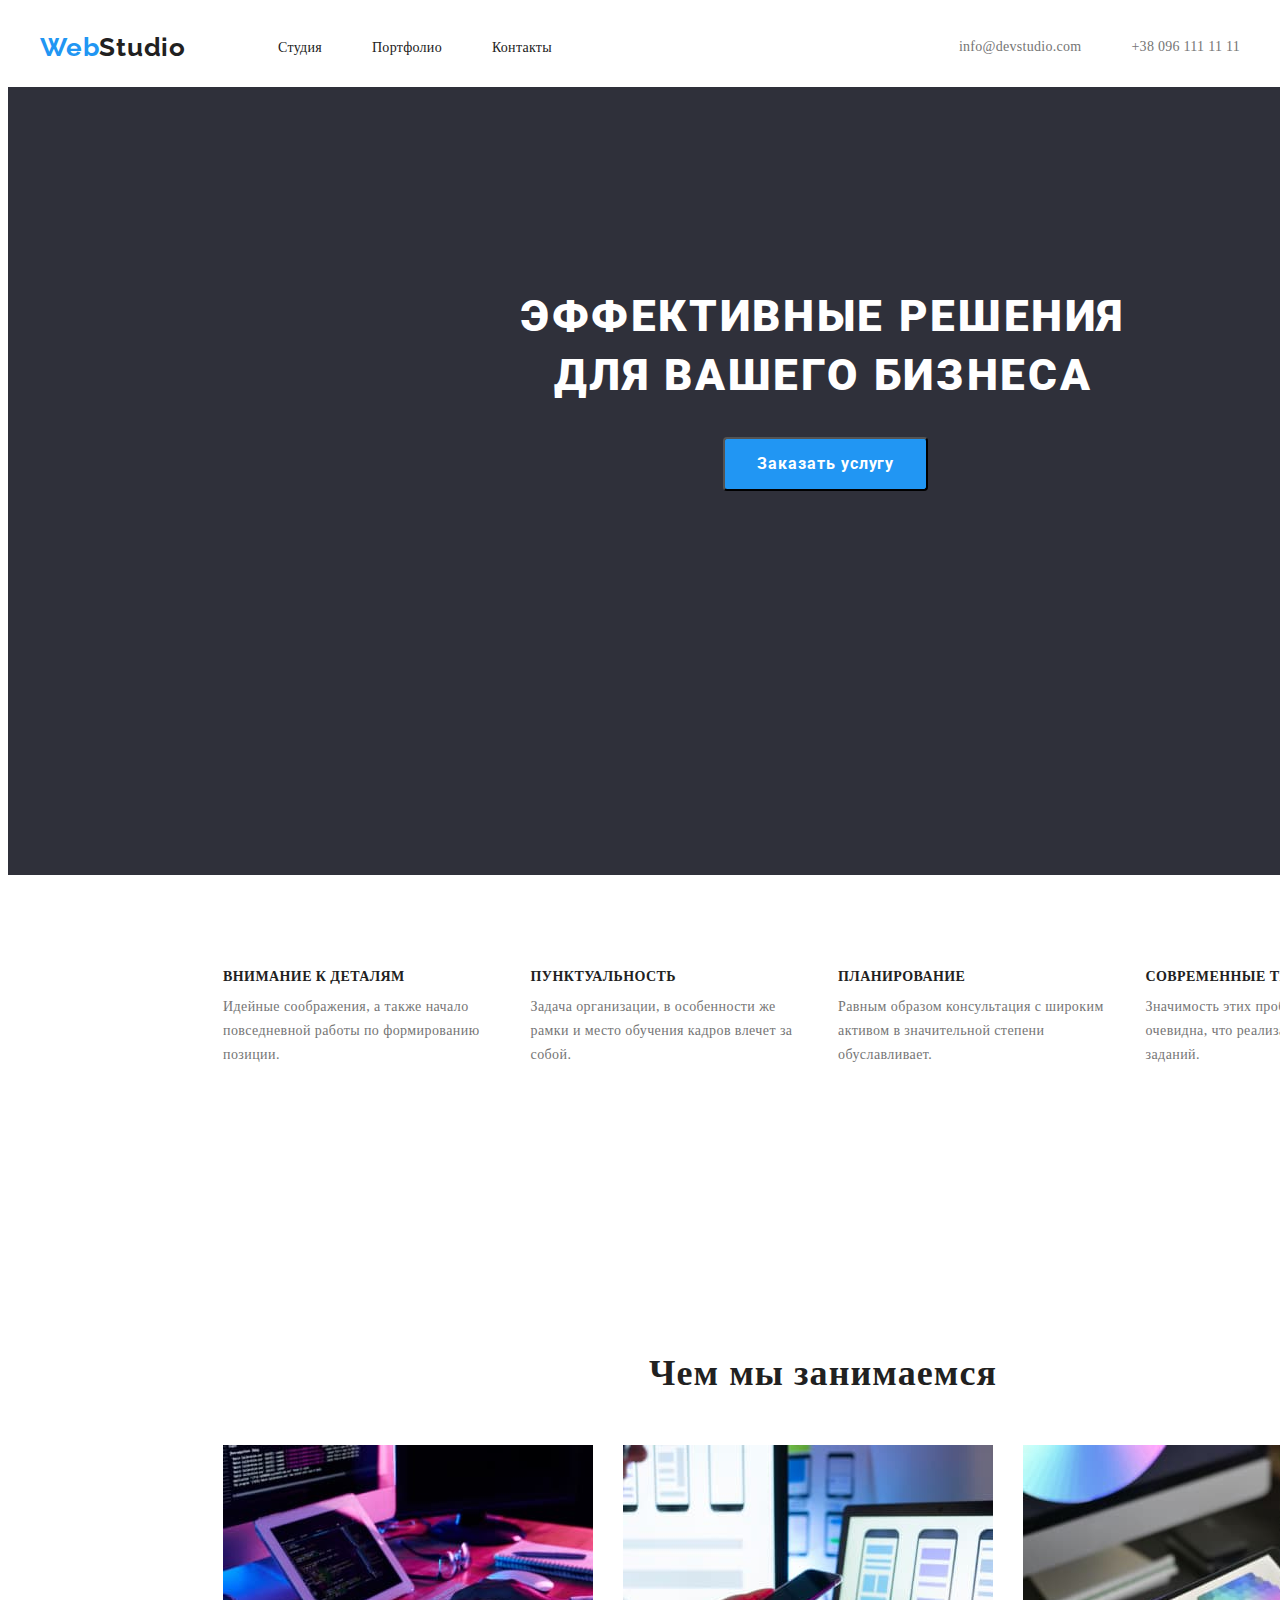
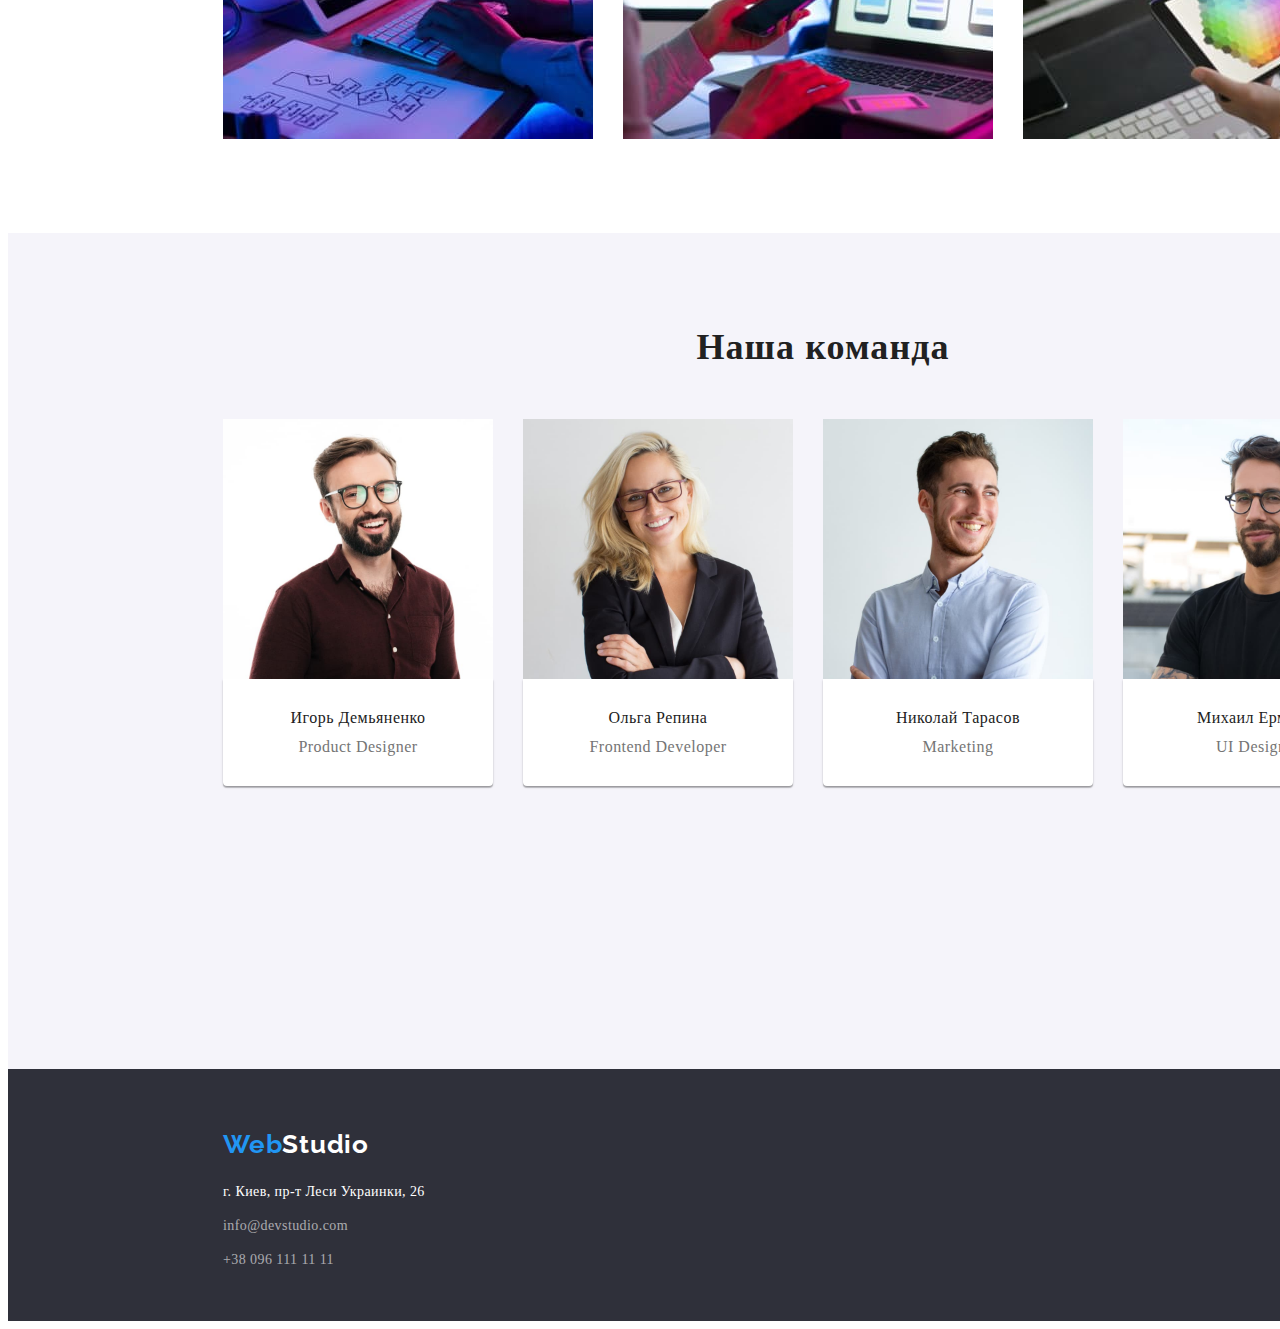
==== index.html @ f2e64124 "HW-04" ====
<!DOCTYPE html>
<html lang="ru">

<head>
    <meta charset="UTF-8">
    <meta http-equiv="X-UA-Compatible" content="IE=edge">
    <meta name="viewport" content="width=device-width, initial-scale=1.0">
    <title>Главная</title>
    <link rel="preconnect" href="https://fonts.googleapis.com">
    <link rel="preconnect" href="https://fonts.gstatic.com" crossorigin>
    <link
        href="https://fonts.googleapis.com/css2?family=Raleway:wght@700&family=Roboto:wght@400;500;700;900&display=swap"
        rel="stylesheet">
    <link rel="stylesheet" href="https://cdnjs.cloudflare.com/ajax/libs/modern-normalize/1.1.0/modern-normalize.min.css"
        integrity="sha512-wpPYUAdjBVSE4KJnH1VR1HeZfpl1ub8YT/NKx4PuQ5NmX2tKuGu6U/JRp5y+Y8XG2tV+wKQpNHVUX03MfMFn9Q=="
        crossorigin="anonymous" referrerpolicy="no-referrer" />
    <link rel="stylesheet" href="./css/styles.css">
</head>

<body сlass="body">
    <header class="header">
        <div class="container header-container">
            <nav class="navigation">
                <a class="logo logo-header link" href="" lang="en"><span class="logo logo-accent">Web</span>Studio</a>
                <ul class="nav-list list">
                    <li class="nav-list-item">
                        <a class="nav-list-link link" href="index.html">Студия</a>
                    </li>
                    <li class="nav-list-item">
                        <a class="nav-list-link link" href="portfolio.html">Портфолио</a>
                    </li>
                    <li class="nav-list-item">
                        <a class="nav-list-link link" href="">Контакты</a>
                    </li>
                </ul>
            </nav>
            <a class="contact-email link" href="mailto:info@devstudio.com">info@devstudio.com</a>
            <a class="contact-number link" href="tel:+380961111111">+38 096 111 11 11</a>
        </div>
    </header>
    <main>
        <section class="section main-section">
            <div class="container container-main-section">
                <h1 class="main-title">Эффективные решения для вашего бизнеса</h1>
                <button class="services-btn" type="button">Заказать услугу</button>
            </div>
        </section>
        <section class="section second-section">
            <div class="container container-second-section">
                <ul class="list peculiarities-list">
                    <li class="peculiarities-list-item">
                        <h3 class="peculiarities">Внимание к деталям</h3>
                        <p class="features">Идейные соображения, а также начало повседневной работы по формированию
                            позиции.</p>
                    </li>
                    <li class="peculiarities-list-item">
                        <h3 class="peculiarities">Пунктуальность</h3>
                        <p class="features">Задача организации, в особенности же рамки и место обучения кадров влечет за
                            собой.</p>
                    </li>
                    <li class="peculiarities-list-item">
                        <h3 class="peculiarities">Планирование</h3>
                        <p class="features">Равным образом консультация с широким активом в значительной степени
                            обуславливает.</p>
                    </li>
                    <li class="peculiarities-list-item">
                        <h3 class="peculiarities">Современные технологии</h3>
                        <p class="features">Значимость этих проблем настолько очевидна, что реализация плановых заданий.
                        </p>
                    </li>
                </ul>
            </div>
        </section>
        <section class="section third-section">
            <div class="container container-third-section">
                <h2 class="about-us">Чем мы занимаемся</h2>
                <ul class="list about-us-list">
                    <li class="about-us-list-item"><img src="./images/img-1.jpg" alt="набор кода на планшете"
                            width="370" height="294"></li>
                    <li class="about-us-list-item"><img src="./images/img-2.jpg"
                            alt="синхронизация телефона с компьютером" width="370" height="294"></li>
                    <li class="about-us-list-item"><img src="./images/img-3.jpg" alt="рисунок на графическом планшете"
                            width="370" height="294"></li>
                </ul>
            </div>
        </section>
        <section class="section fourth-section">
            <div class="container container-fourth-section">
                <h2 class="our-team">Наша команда</h2>
                <ul class="list our-team-list">
                    <li class="our-team-list-item">
                        <img src="./images/img-4.jpg" alt="Игорь Демьяненко" width="270" height="260">
                        <div class="our-team-wrapper">
                        <h3 class="team-members">Игорь Демьяненко</h3>
                        <p class="members-positions" lang="en">Product Designer</p>
                        </div>
                    </li>
                    <li class="our-team-list-item">
                        <img src="./images/img-5.jpg" alt="Ольга Репина" width="270" height="260">
                        <div class="our-team-wrapper">
                        <h3 class="team-members">Ольга Репина</h3>
                        <p class="members-positions" lang="en">Frontend Developer</p>
                        </div>
                    </li>
                    <li class="our-team-list-item">
                        <img src="./images/img-6.jpg" alt="Николай Тарасов" width="270" height="260">
                        <div class="our-team-wrapper">
                        <h3 class="team-members">Николай Тарасов</h3>
                        <p class="members-positions" lang="en">Marketing</p>
                        </div>
                    </li>
                    <li class="our-team-list-item">
                        <img src="./images/img-7.jpg" alt="Михаил Ермаков" width="270" height="260">
                        <div class="our-team-wrapper">
                        <h3 class="team-members">Михаил Ермаков</h3>
                        <p class="members-positions" lang="en">UI Designer</p>
                        </div>
                    </li>
                </ul>
            </div>
        </section>
    </main>
    <footer class="footer">
        <div class=" container footer-container">
            <a class="logo logo-footer link" href="" lang="en"><span class="logo logo-accent">Web</span>Studio</a>
            <address>
                <ul class="list footer-list">
                    <li class="footer-list-item"><a class="address link" href="https://goo.gl/maps/DmMxGW5ZQL83qcNfA"
                            target="_blank" rel="noopener noreferrer">г. Киев, пр-т Леси Украинки, 26</a></li>
                    <li class="footer-list-item"><a class="contact-email-footer link"
                            href="mailto:info@devstudio.com">info@devstudio.com</a></li>
                    <li class="footer-list-item"><a class="contact-number-footer link" href="tel:+380961111111">+38 096
                            111 11 11</a></li>
                </ul>
            </address>
        </div>
    </footer>
</body>

</html>
---- css/styles.css ----
h1,
h2,
h3,
h4,
h5,
h6,
p {
  margin-top: 0;
  margin-bottom: 0;
}

ul,
ol {
  margin-top: 0;
  margin-bottom: 0;
  padding-left: 0;
}

img {
  display: block;
}

address {
  font-style: normal;
}

.list {
  list-style: none;
}

.link {
  text-decoration: none;
}

.section {
  padding-top: 94px;
  padding-bottom: 94px;
}

.section.third-section{
  padding-top: 0px;
}

.body {
  font-family: "Roboto", sans-serif;
}

.header {
  padding-top: 24px;
  padding-bottom: 24px;
}

.container {
  width: 1200px;
  padding-left: 15px;
  padding-right: 15px;
  margin-left: auto;
  margin-right: auto;
}

.header-container {
  display: flex;
  align-items: center;
}

.navigation {
  display: flex;
  align-items: center;
}

.nav-list {
  display: flex;
  align-items: center;
}

.logo-header {
  font-family: "Raleway";
  font-style: normal;
  font-weight: bold;
  font-size: 26px;
  line-height: 1.19;
  margin-right: 92px;
  /* identical to box height */

  letter-spacing: 0.03em;
  color: #212121;
}

.logo-accent {
  font-family: "Raleway";
  font-style: normal;
  font-weight: bold;
  font-size: 26px;
  line-height: 1, 19;
  letter-spacing: 0.03em;

  color: #2196f3;
}

.nav-list-item:not(:last-child) {
  margin-right: 50px;
}

.nav-list-link {
  font-weight: 500;
  font-size: 14px;
  line-height: 1.14;
  letter-spacing: 0.02em;
  color: #212121;
}

.nav-list-link:hover,
.nav-list-link:focus {
  color: #2196f3;
}

.contact-email {
  font-weight: 500;
  font-size: 14px;
  line-height: 1.14;
  letter-spacing: 0.02em;
  margin-left: auto;
  margin-right: 50px;
  color: #757575;
}

.contact-email:hover,
.contact-email:focus {
  color: #2196f3;
}

.contact-number {
  font-weight: 500;
  font-size: 14px;
  line-height: 1.14;
  letter-spacing: 0.02em;

  color: #757575;
}

.contact-number:hover,
.contact-number:focus {
  color: #2196f3;
}

.main-section {
  background: #2f303a;
  width: 1600px;
  height: 600px;
  margin-left: auto;
  margin-right: auto;
}

.container-main-section {
  margin-left: 452px;
  padding-top: 106px;

}

.main-title {
  width: 696px;
  height: 120px;
  left: 452px;
  top: 280px;
  margin-bottom: 30px;
  font-family: 'Roboto';
  font-style: normal;
  font-weight: 900;
  font-size: 44px;
  line-height: 1.34;
  /* or 136% */

  text-align: center;
  letter-spacing: 0.06em;
  text-transform: uppercase;

  color: #ffffff;
}

.services-btn {
  min-width: 200px;
  padding: 10px 32px;
  border-radius: 4px;
  margin-left: 248px;
  background-color: #2196f3;
  font-family: "Roboto";
  font-style: normal;
  font-weight: 700;
  font-size: 16px;
  line-height: 1.87;
  /* identical to box height, or 187% */

  display: flex;
  align-items: center;
  text-align: center;
  letter-spacing: 0.06em;
  color: #ffffff;
}

.services-btn:hover,
.services-btn:focus {

}

.second-section {
  width: 1600px;
  height: 290px;
  margin-left: auto;
  margin-right: auto;
}

.container-second-section {
  margin-left: 200px;

}

.peculiarities-list {
  display: flex;
  align-items: center;
  margin-left: -30px;
  margin-bottom: -30px;
}

.peculiarities-list-item {
  flex-basis: calc((100% - 120px) / 4);
  margin-left: 30px;
  margin-bottom: 30px;
}

.peculiarities {
  width: 270px;
  height: 16px;
  margin-bottom: 10px;
  font-weight: bold;
  font-size: 14px;
  line-height: 1.14;
  letter-spacing: 0.03em;
  text-transform: uppercase;

  color: #212121;
}

.features {
  width: 270px;
  height: 75px;
  font-weight: normal;
  font-size: 14px;
  line-height: 1.71;
  /* or 171% */

  letter-spacing: 0.03em;

  color: #757575;
}

.third-section {
  width: 1600px;
  margin-left: auto;
  margin-right: auto;
}

.container-third-section {
  margin-left: 200px;
  margin-right: 200px;
}

.about-us {
  margin-bottom: 50px;
  min-width: 376px;
  height: 42px;
  font-weight: bold;
  font-size: 36px;
  line-height: 1.16;
  text-align: center;
  letter-spacing: 0.03em;

  color: #212121;
}

.about-us-list {
  display: flex;
  align-items: center;
  margin-left: -30px;
  margin-bottom: -30px;
}

.about-us-list-item {
  flex-basis: calc(100% - 90px) / 3;
  margin-left: 30px;
  margin-bottom: 30px;

}

.fourth-section {
  width: 1600px;
  height: 648px;
  margin-left: auto;
  margin-right: auto;
  background-color: #F5F4FA;
}

.container-fourth-section {
  margin-left: 200px;
  margin-right: 200px;
}

.our-team {
  margin-bottom: 50px;
  font-weight: bold;
  font-size: 36px;
  line-height: 1.16;
  text-align: center;
  letter-spacing: 0.03em;

  color: #212121;
}

.our-team-list {
  display: flex;
  align-items: center;
  margin-left: -30px;
  margin-bottom: -30px;
}

.our-team-list-item {
  flex-basis: calc(100% - 120px) / 4;
  margin-left: 30px;
  margin-bottom: 30px;
}
.our-team-wrapper{
  background: #FFFFFF;
  /* material shadow v1 */
  
  box-shadow: 0px 1px 3px rgba(0, 0, 0, 0.12), 0px 1px 1px rgba(0, 0, 0, 0.14), 0px 2px 1px rgba(0, 0, 0, 0.2);
  border-radius: 0px 0px 4px 4px;
  padding-top: 30px;
  padding-bottom: 30px;
}

.team-members {
  font-weight: 500;
  font-size: 16px;
  line-height: 1.18;
  /* identical to box height */

  text-align: center;
  letter-spacing: 0.03em;

  color: #212121;
}

.members-positions {
  padding-top: 10px;
  font-weight: normal;
  font-size: 16px;
  line-height: 1.18;
  /* identical to box height */

  text-align: center;
  letter-spacing: 0.03em;

  color: #757575;
}

.footer {
  width: 1600px;
  height: 252px;
  margin-left: auto;
  margin-right: auto;
  background: #2f303a;
}

.footer-container {
  margin-left: 200px;
  margin-right: 200px;
  padding-top: 60px;
}

.logo-footer {
  width: 145px;
  height: 31px;
  font-family: "Raleway";
  font-style: normal;
  font-weight: bold;
  font-size: 26px;
  line-height: 1.19;
  letter-spacing: 0.03em;
  color: #fff;
}

.address {
  font-weight: normal;
  font-size: 14px;
  line-height: 1.71;
  /* or 171% */

  letter-spacing: 0.03em;

  color: #ffffff;
}

.footer-list {
  padding-top: 20px;
}

.footer-list-item:not(:last-child) {
  padding-bottom: 10px;
}

.contact-email-footer {
  font-style: normal;
  font-weight: normal;
  font-size: 14px;
  line-height: 1.71;
  /* or 171% */

  letter-spacing: 0.03em;

  color: rgba(255, 255, 255, 0.6);
}

.contact-email-footer:hover,
.contact-email-footer:focus {
  color: #2196f3;
}

.contact-number-footer {
  font-style: normal;
  font-weight: normal;
  font-size: 14px;
  line-height: 1.71;
  /* or 171% */

  letter-spacing: 0.03em;

  color: rgba(255, 255, 255, 0.6);
}

.contact-number-footer:hover,
.contact-number-footer:focus {
  color: #2196f3;
}

.portfolio-section{
  width: 1600px;
  height: 1548px;
  margin-left: auto;
  margin-right: auto;
}

.portfolio-btn-container{
margin-bottom: 50px;
margin-left: 480px;
}

.portfolio-btn-list{
  display: flex;
  align-items: center;
}

.portfolio-btn-list-item:not(:last-child){
  margin-right: 8px;
}

.portfolio-btn {
  padding: 6px 22px;
  font-family: "Roboto";
  font-style: normal;
  font-weight: 500;
  font-size: 16px;
  line-height: 1.62;
  /* identical to box height, or 162% */

  text-align: center;
  letter-spacing: 0.03em;

  color: #212121;
}

.portfolio-btn:hover,
.portfolio-btn:focus {
  background: #2196f3;
  /* shadow-middle */

  box-shadow: 0px 3px 1px rgba(0, 0, 0, 0.1), 0px 1px 2px rgba(0, 0, 0, 0.08),
    0px 2px 2px rgba(0, 0, 0, 0.12);
  border-radius: 4px;
  color: #FFFFFF;
}

.portfolio-department-container{
  width: 1200px;
  height: 1310px;
}

.portfolio-department-list{
  display: flex;
  flex-wrap: wrap;
  margin-left: -30px;
  margin-bottom: -30px;
}

.portfolio-department-list-item{
  flex-basis: calc((100% - 90px) / 3);
  margin-left: 30px;
  margin-bottom: 30px;
}

.portfolio-department-wrapper{
  background: #FFFFFF;
  border: 1px solid #EEEEEE;
  box-sizing: border-box;
  border-top: none;
  padding: 20px 24px;
}

.img-description {
  font-style: normal;
  font-weight: 700;
  font-size: 18px;
  line-height: 2;
  /* identical to box height, or 200% */
  letter-spacing: 0.06em;
  color: #212121;
  margin-bottom: 4px;
}

.department {
  font-style: normal;
  font-weight: 400;
  font-size: 16px;
  line-height: 1.87;
  /* identical to box height, or 187% */

  letter-spacing: 0.03em;

  color: #757575;
}
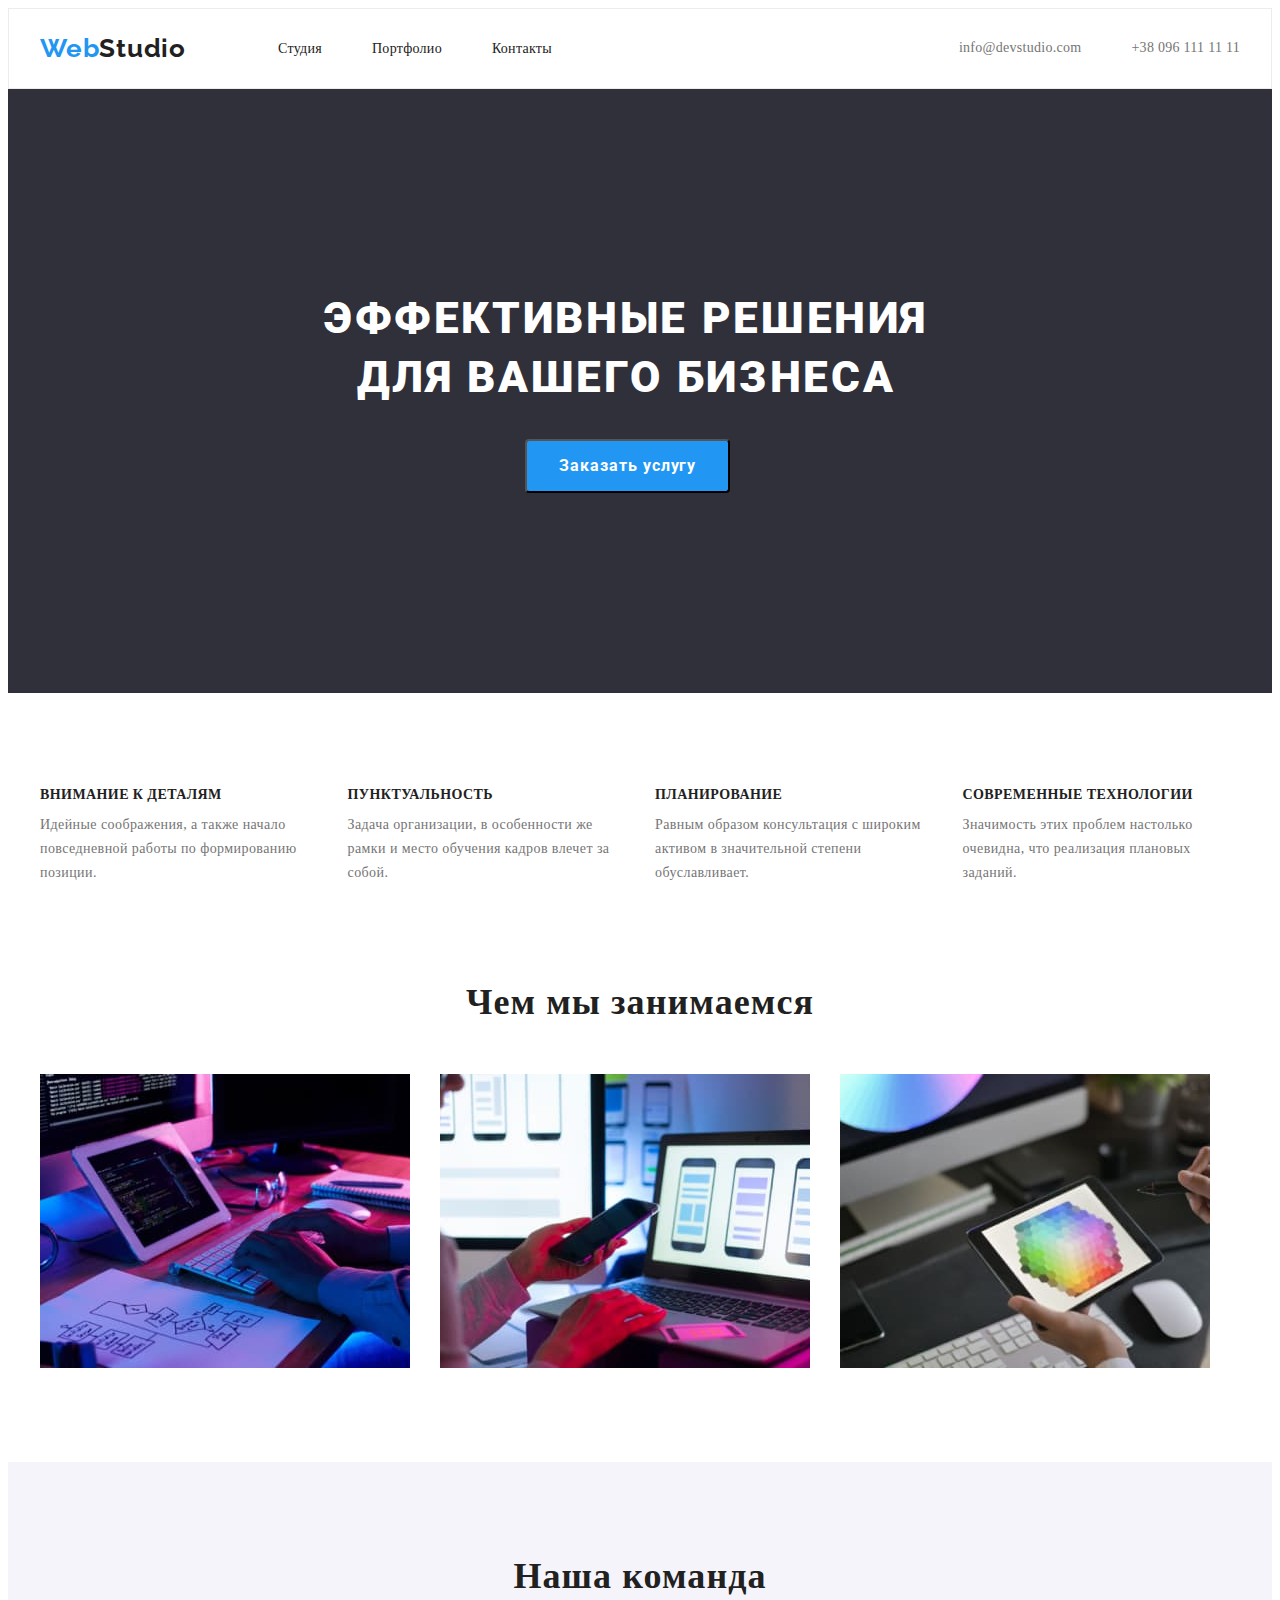
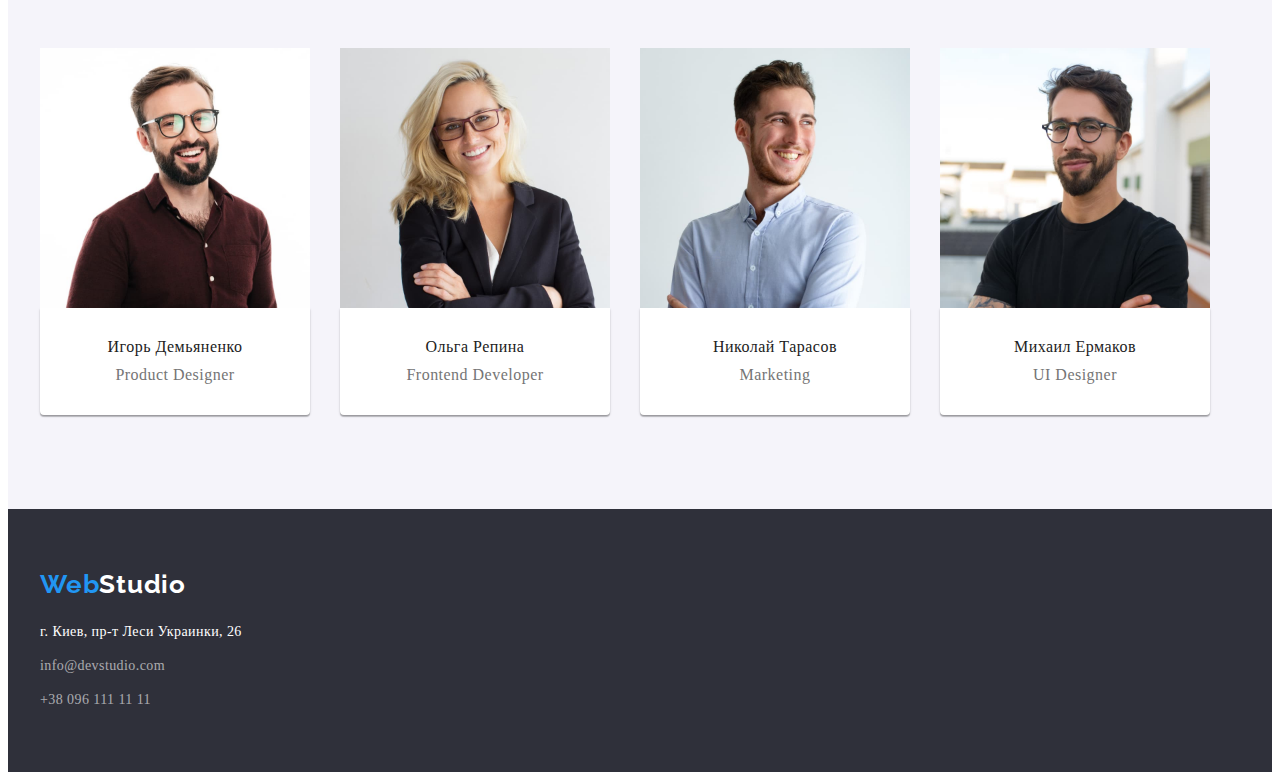
==== commit 2efa4b48: "HW-04" ====
--- a/index.html
+++ b/index.html
@@ -39,7 +39,7 @@
         </div>
     </header>
     <main>
-        <section class="section main-section">
+        <section class="main-section">
             <div class="container container-main-section">
                 <h1 class="main-title">Эффективные решения для вашего бизнеса</h1>
                 <button class="services-btn" type="button">Заказать услугу</button>
--- a/css/styles.css
+++ b/css/styles.css
@@ -48,6 +48,7 @@
 .header {
   padding-top: 24px;
   padding-bottom: 24px;
+  border: 1px solid #ECECEC;
 }
 
 .container {
@@ -145,15 +146,13 @@
 
 .main-section {
   background: #2f303a;
-  width: 1600px;
-  height: 600px;
   margin-left: auto;
   margin-right: auto;
+  padding-top: 200px;
+  padding-bottom: 200px;
 }
 
 .container-main-section {
-  margin-left: 452px;
-  padding-top: 106px;
 
 }
 
@@ -162,6 +161,7 @@
   height: 120px;
   left: 452px;
   top: 280px;
+  margin-left: 238px;
   margin-bottom: 30px;
   font-family: 'Roboto';
   font-style: normal;
@@ -181,7 +181,7 @@
   min-width: 200px;
   padding: 10px 32px;
   border-radius: 4px;
-  margin-left: 248px;
+  margin-left: 485px;
   background-color: #2196f3;
   font-family: "Roboto";
   font-style: normal;
@@ -203,14 +203,12 @@
 }
 
 .second-section {
-  width: 1600px;
-  height: 290px;
   margin-left: auto;
   margin-right: auto;
 }
 
 .container-second-section {
-  margin-left: 200px;
+
 
 }
 
@@ -254,14 +252,12 @@
 }
 
 .third-section {
-  width: 1600px;
   margin-left: auto;
   margin-right: auto;
 }
 
 .container-third-section {
-  margin-left: 200px;
-  margin-right: 200px;
+
 }
 
 .about-us {
@@ -292,16 +288,13 @@
 }
 
 .fourth-section {
-  width: 1600px;
-  height: 648px;
   margin-left: auto;
   margin-right: auto;
   background-color: #F5F4FA;
 }
 
 .container-fourth-section {
-  margin-left: 200px;
-  margin-right: 200px;
+
 }
 
 .our-team {
@@ -363,17 +356,13 @@
 }
 
 .footer {
-  width: 1600px;
-  height: 252px;
-  margin-left: auto;
-  margin-right: auto;
+  padding-top: 60px;
+  padding-bottom: 60px;
   background: #2f303a;
 }
 
 .footer-container {
-  margin-left: 200px;
-  margin-right: 200px;
-  padding-top: 60px;
+
 }
 
 .logo-footer {
@@ -442,20 +431,18 @@
 }
 
 .portfolio-section{
-  width: 1600px;
-  height: 1548px;
-  margin-left: auto;
-  margin-right: auto;
+
 }
 
 .portfolio-btn-container{
-margin-bottom: 50px;
-margin-left: 480px;
+
 }
 
 .portfolio-btn-list{
   display: flex;
   align-items: center;
+  margin-bottom: 50px;
+  margin-left: 280px;
 }
 
 .portfolio-btn-list-item:not(:last-child){
@@ -489,8 +476,7 @@
 }
 
 .portfolio-department-container{
-  width: 1200px;
-  height: 1310px;
+
 }
 
 .portfolio-department-list{
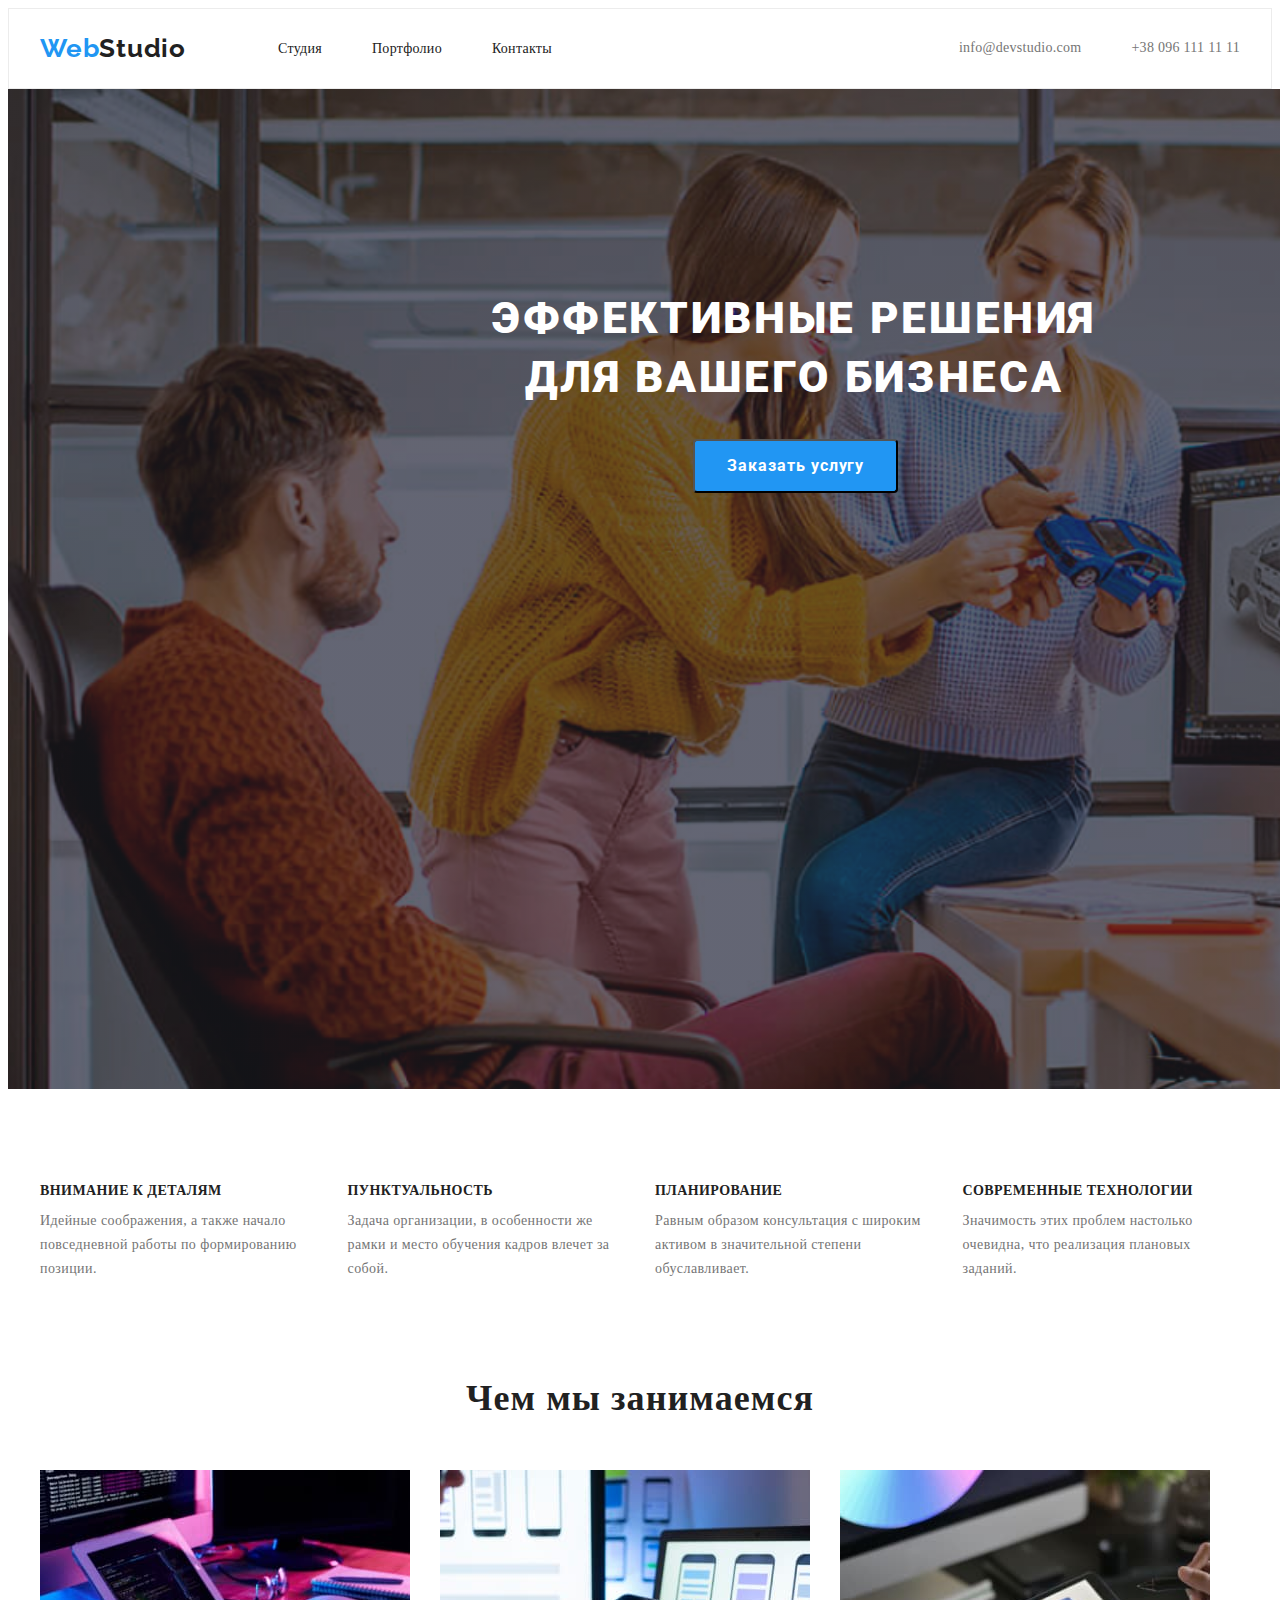
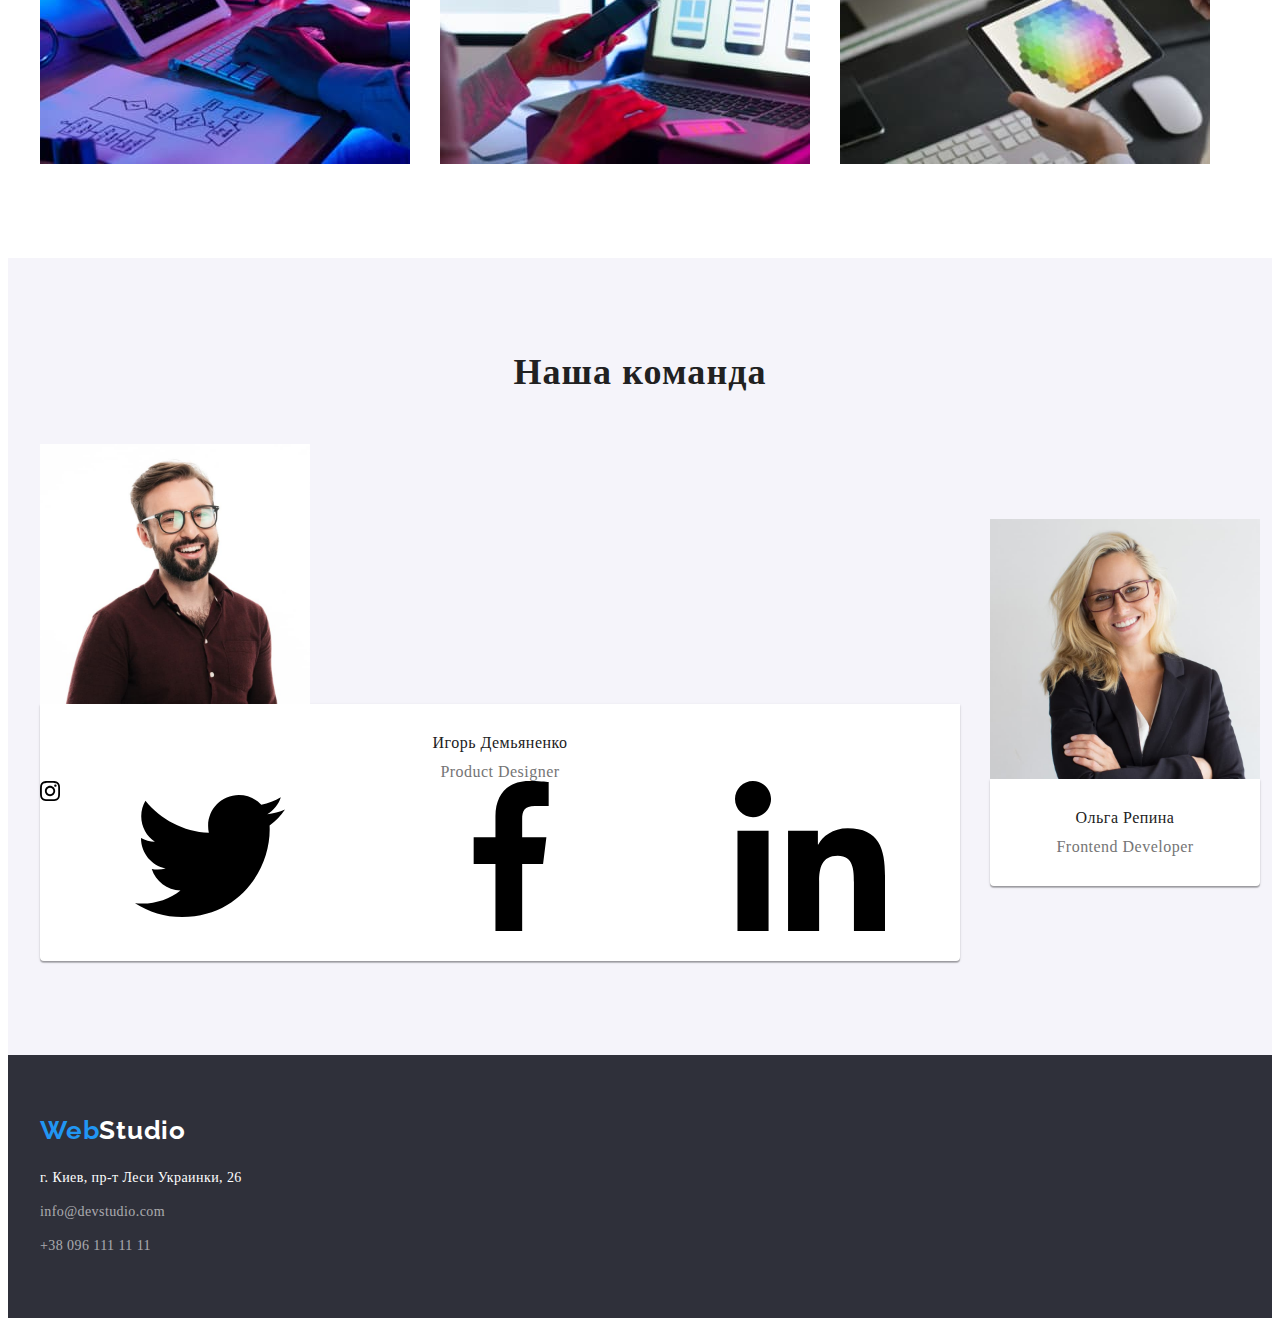
==== commit 5472be2d: "HW-04" ====
--- a/index.html
+++ b/index.html
@@ -93,6 +93,36 @@
                         <div class="our-team-wrapper">
                         <h3 class="team-members">Игорь Демьяненко</h3>
                         <p class="members-positions" lang="en">Product Designer</p>
+                        <ul class="social-list list">
+                            <li class="social-list-item">
+                                <a class="social-list-link" href="">
+                                    <svg class="social-list-icon" width="20" height="20">
+                                        <use href="./images/icons/sprite.svg#instagram"></use>
+                                    </svg>
+                                </a>
+                            </li>
+                            <li class="social-list-item">
+                                <a class="social-list-link" href="">
+                                    <svg class="social-list-icon">
+                                        <use href="./images/icons/sprite.svg#twitter"></use>
+                                    </svg>
+                                </a>
+                            </li>
+                            <li class="social-list-item">
+                                <a class="social-list-link" href="">
+                                    <svg class="social-list-icon">
+                                        <use href="./images/icons/sprite.svg#facebook"></use>
+                                    </svg>
+                                </a>
+                            </li>
+                            <li class="social-list-item">
+                                <a class="social-list-link" href="">
+                                    <svg class="social-list-icon">
+                                        <use href="./images/icons/sprite.svg#linkedin"></use>
+                                    </svg>
+                                </a>
+                            </li>
+                        </ul>
                         </div>
                     </li>
                     <li class="our-team-list-item">
@@ -100,6 +130,20 @@
                         <div class="our-team-wrapper">
                         <h3 class="team-members">Ольга Репина</h3>
                         <p class="members-positions" lang="en">Frontend Developer</p>
+                        <ul class="social-list list">
+                            <li class="social-list-item">
+                                <a class="social-list-link" href=""></a>
+                            </li>
+                            <li class="social-list-item">
+                                <a class="social-list-link" href=""></a>
+                            </li>
+                            <li class="social-list-item">
+                                <a class="social-list-link" href=""></a>
+                            </li>
+                            <li class="social-list-item">
+                                <a class="social-list-link" href=""></a>
+                            </li>
+                        </ul>
                         </div>
                     </li>
                     <li class="our-team-list-item">
@@ -107,6 +151,20 @@
                         <div class="our-team-wrapper">
                         <h3 class="team-members">Николай Тарасов</h3>
                         <p class="members-positions" lang="en">Marketing</p>
+                        <ul class="social-list list">
+                            <li class="social-list-item">
+                                <a class="social-list-link" href=""></a>
+                            </li>
+                            <li class="social-list-item">
+                                <a class="social-list-link" href=""></a>
+                            </li>
+                            <li class="social-list-item">
+                                <a class="social-list-link" href=""></a>
+                            </li>
+                            <li class="social-list-item">
+                                <a class="social-list-link" href=""></a>
+                            </li>
+                        </ul>
                         </div>
                     </li>
                     <li class="our-team-list-item">
@@ -114,6 +172,20 @@
                         <div class="our-team-wrapper">
                         <h3 class="team-members">Михаил Ермаков</h3>
                         <p class="members-positions" lang="en">UI Designer</p>
+                        <ul class="social-list list">
+                            <li class="social-list-item">
+                                <a class="social-list-link" href=""></a>
+                            </li>
+                            <li class="social-list-item">
+                                <a class="social-list-link" href=""></a>
+                            </li>
+                            <li class="social-list-item">
+                                <a class="social-list-link" href=""></a>
+                            </li>
+                            <li class="social-list-item">
+                                <a class="social-list-link" href=""></a>
+                            </li>
+                        </ul>
                         </div>
                     </li>
                 </ul>
--- a/css/styles.css
+++ b/css/styles.css
@@ -145,11 +145,19 @@
 }
 
 .main-section {
-  background: #2f303a;
+  background-image: linear-gradient(
+    rgba(47, 48, 58, 0.4),
+    rgba(47, 48, 58, 0.4)
+  ),
+  url(../images/hero/bg.png);
+  background-size: cover;
+  background-color: #C4C4C4;
   margin-left: auto;
   margin-right: auto;
   padding-top: 200px;
   padding-bottom: 200px;
+  width: 1600px;
+  height: 600px;
 }
 
 .container-main-section {
@@ -355,6 +363,14 @@
   color: #757575;
 }
 
+.social-list{
+  display: flex;
+}
+
+.social-list-link{
+  display: flex;
+}
+
 .footer {
   padding-top: 60px;
   padding-bottom: 60px;
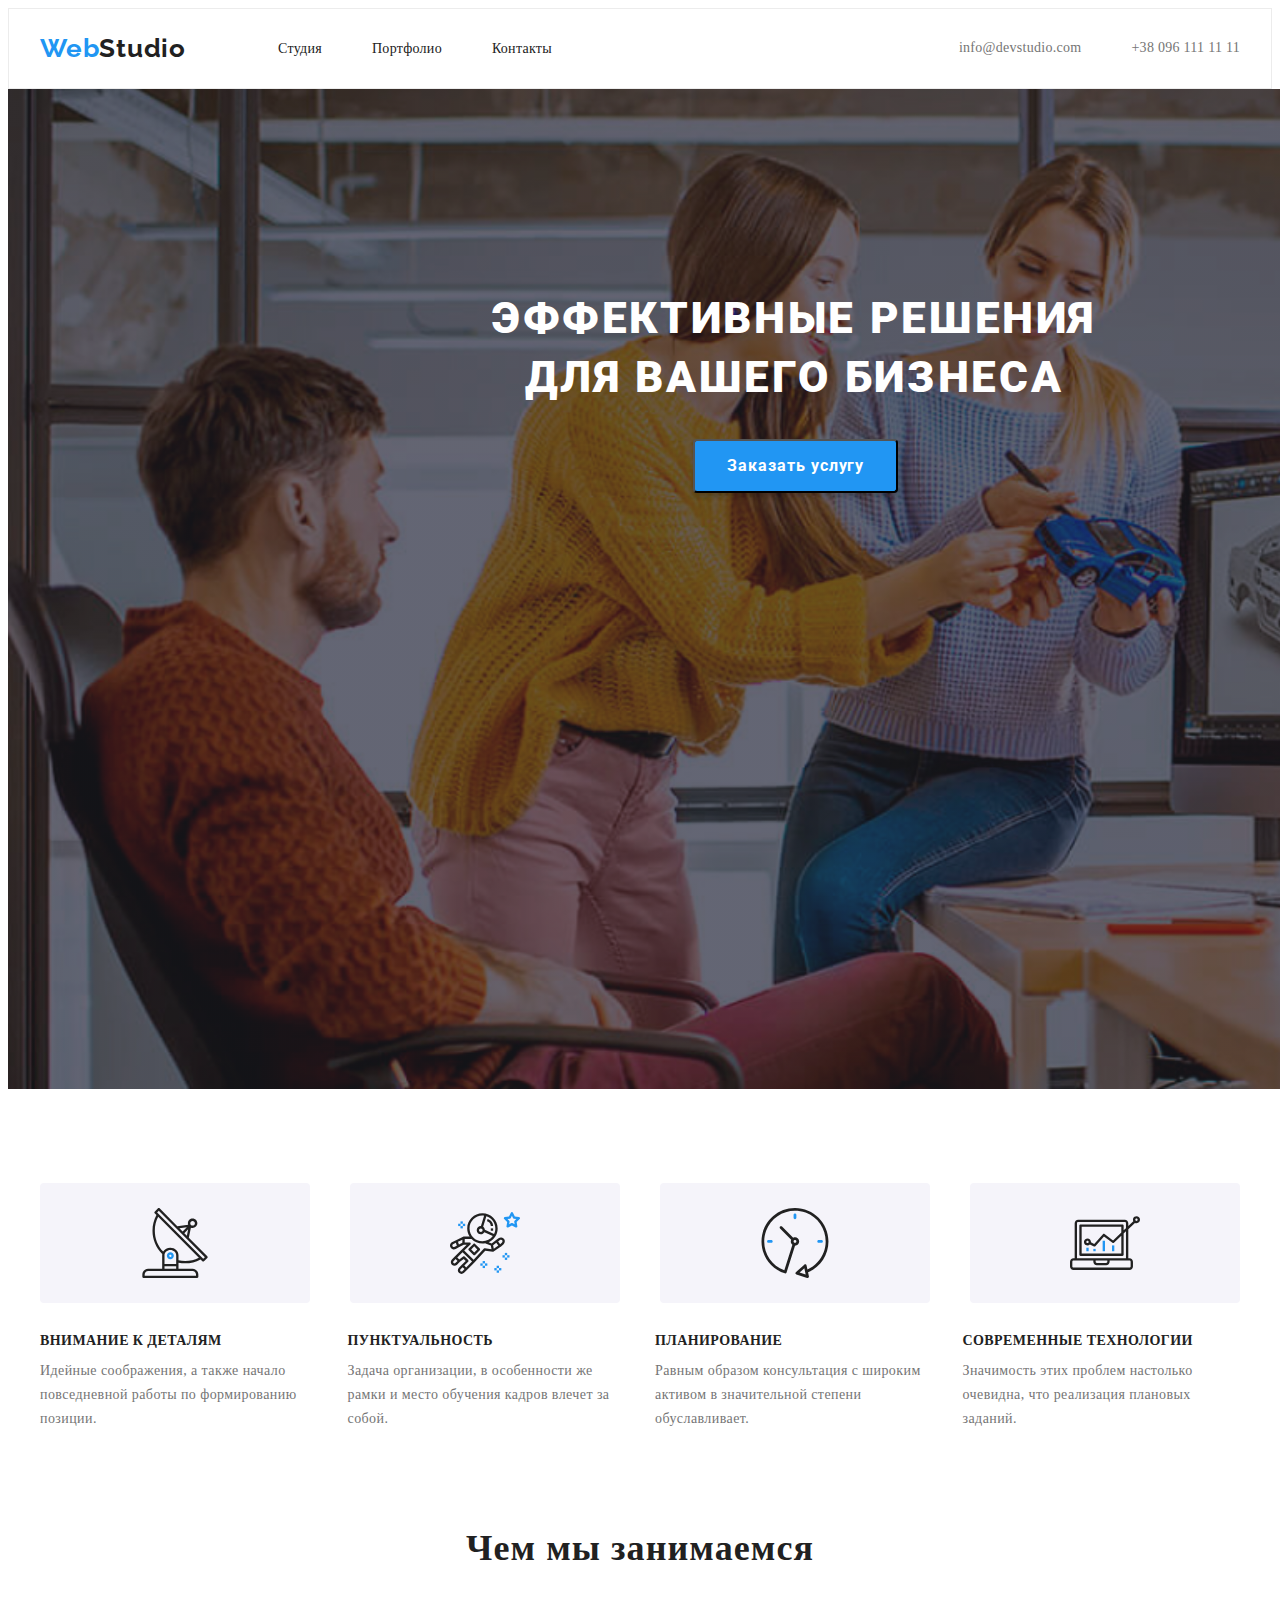
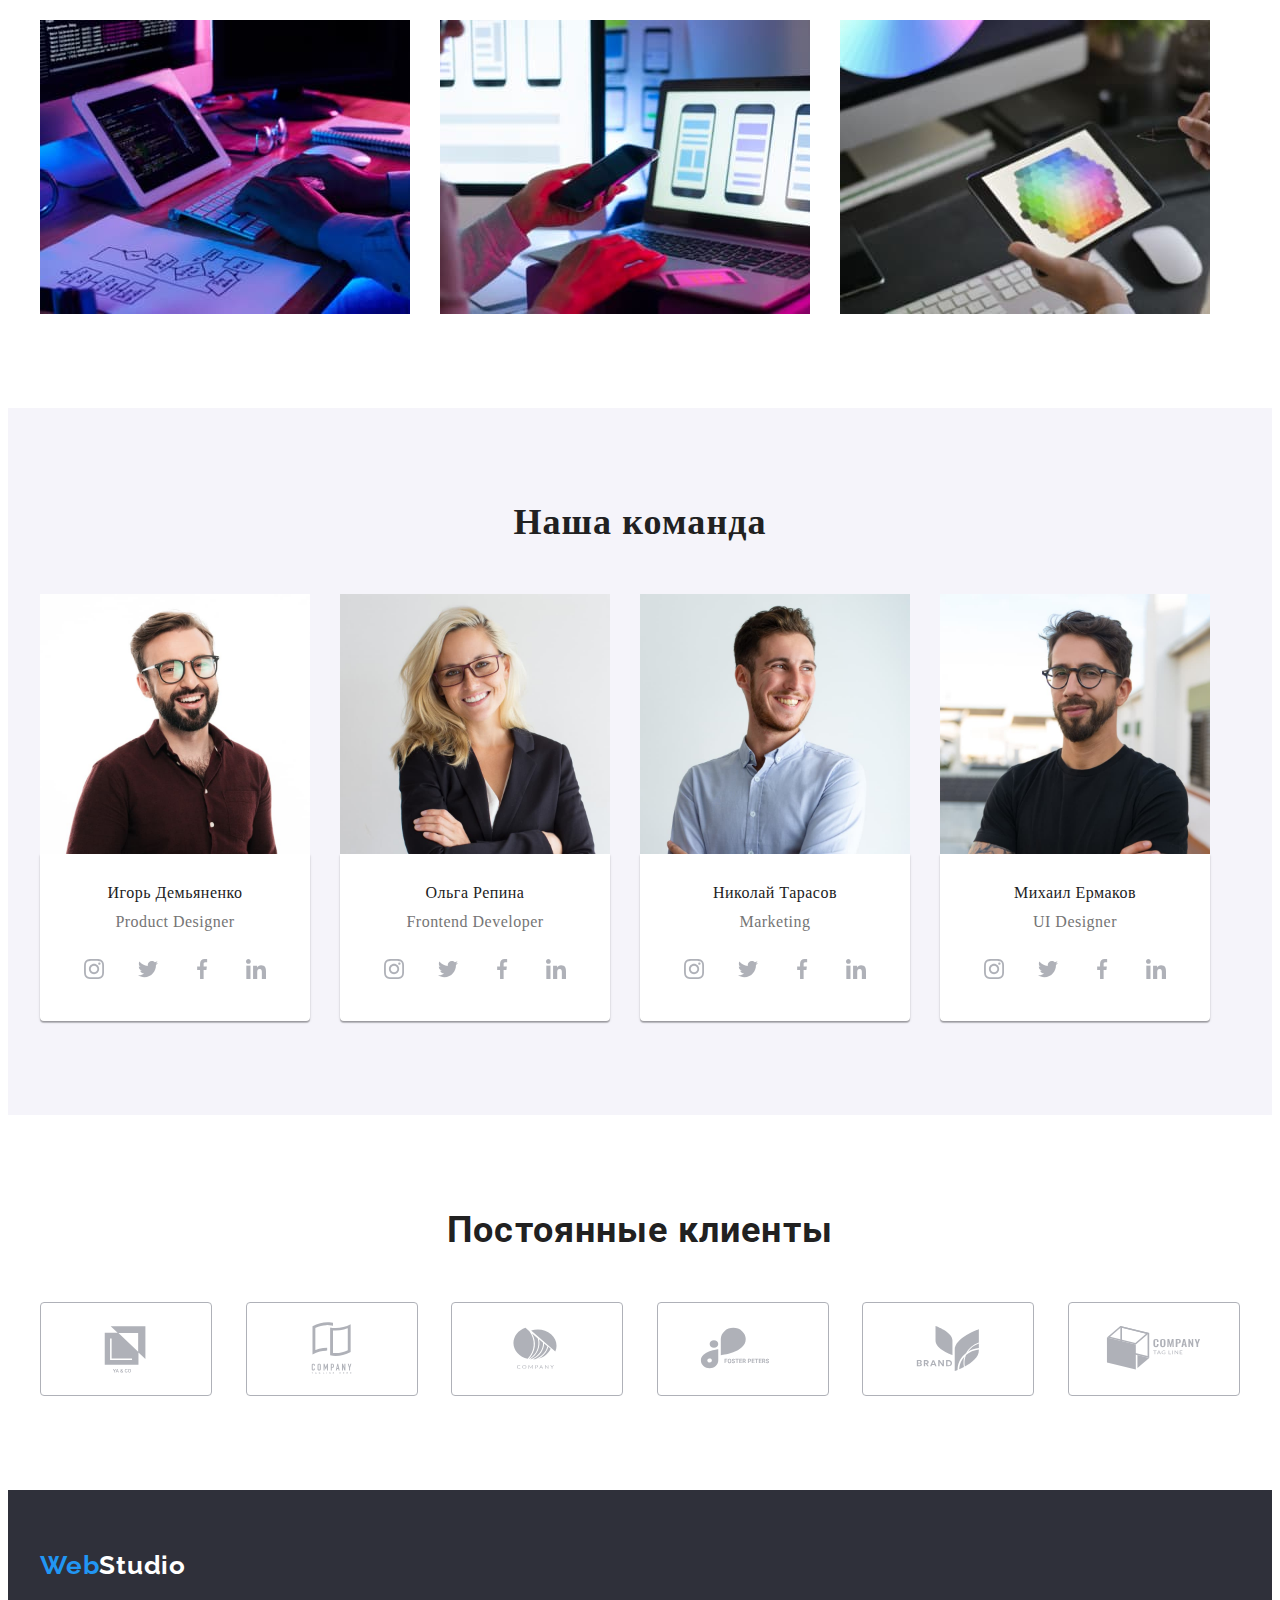
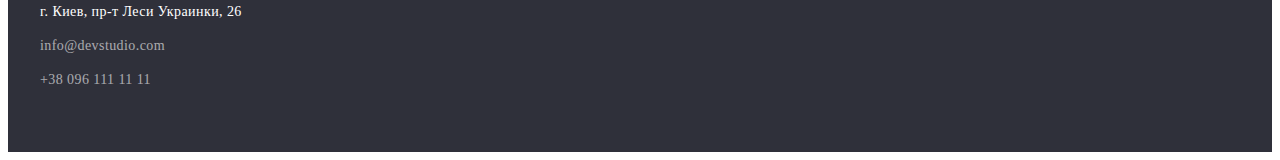
==== commit 89cf5588: "HW-04" ====
--- a/index.html
+++ b/index.html
@@ -46,6 +46,34 @@
             </div>
         </section>
         <section class="section second-section">
+            <div class="container">
+                <ul class="second-section-list list">
+                    <li class="second-section-list-item">
+                        <a class="peculiarities-list-link" href="">
+                            <svg class="peculiarities-logo" width="70" height="70">
+                                <use href="./images/icons/sprite.svg#antenna"></use>
+                            </svg>
+                        </a></li>
+                    <li class="second-section-list-item">
+                        <a class="peculiarities-list-link" href="">
+                            <svg class="peculiarities-logo" width="70" height="70">
+                                <use href="./images/icons/sprite.svg#astronaut"></use>
+                            </svg>
+                        </a></li>
+                    <li class="second-section-list-item">
+                        <a class="peculiarities-list-link" href="">
+                            <svg class="peculiarities-logo" width="70" height="70">
+                                <use href="./images/icons/sprite.svg#clock"></use>
+                            </svg>
+                        </a></li>
+                    <li class="second-section-list-item">
+                        <a class="peculiarities-list-link" href="">
+                            <svg class="peculiarities-logo" width="70" height="70">
+                                <use href="./images/icons/sprite.svg#diagram"></use>
+                            </svg>
+                        </a></li>
+                </ul>
+            </div>
             <div class="container container-second-section">
                 <ul class="list peculiarities-list">
                     <li class="peculiarities-list-item">
@@ -103,21 +131,21 @@
                             </li>
                             <li class="social-list-item">
                                 <a class="social-list-link" href="">
-                                    <svg class="social-list-icon">
+                                    <svg class="social-list-icon" width="20" height="20">
                                         <use href="./images/icons/sprite.svg#twitter"></use>
                                     </svg>
                                 </a>
                             </li>
                             <li class="social-list-item">
                                 <a class="social-list-link" href="">
-                                    <svg class="social-list-icon">
+                                    <svg class="social-list-icon" width="20" height="20">
                                         <use href="./images/icons/sprite.svg#facebook"></use>
                                     </svg>
                                 </a>
                             </li>
                             <li class="social-list-item">
                                 <a class="social-list-link" href="">
-                                    <svg class="social-list-icon">
+                                    <svg class="social-list-icon" width="20" height="20">
                                         <use href="./images/icons/sprite.svg#linkedin"></use>
                                     </svg>
                                 </a>
@@ -132,16 +160,32 @@
                         <p class="members-positions" lang="en">Frontend Developer</p>
                         <ul class="social-list list">
                             <li class="social-list-item">
-                                <a class="social-list-link" href=""></a>
-                            </li>
-                            <li class="social-list-item">
-                                <a class="social-list-link" href=""></a>
-                            </li>
-                            <li class="social-list-item">
-                                <a class="social-list-link" href=""></a>
-                            </li>
-                            <li class="social-list-item">
-                                <a class="social-list-link" href=""></a>
+                                <a class="social-list-link" href="">
+                                    <svg class="social-list-icon" width="20" height="20">
+                                        <use href="./images/icons/sprite.svg#instagram"></use>
+                                    </svg>
+                                </a>
+                            </li>
+                            <li class="social-list-item">
+                                <a class="social-list-link" href="">
+                                    <svg class="social-list-icon" width="20" height="20">
+                                        <use href="./images/icons/sprite.svg#twitter"></use>
+                                    </svg>
+                                </a>
+                            </li>
+                            <li class="social-list-item">
+                                <a class="social-list-link" href="">
+                                    <svg class="social-list-icon" width="20" height="20">
+                                        <use href="./images/icons/sprite.svg#facebook"></use>
+                                    </svg>
+                                </a>
+                            </li>
+                            <li class="social-list-item">
+                                <a class="social-list-link" href="">
+                                    <svg class="social-list-icon" width="20" height="20">
+                                        <use href="./images/icons/sprite.svg#linkedin"></use>
+                                    </svg>
+                                </a>
                             </li>
                         </ul>
                         </div>
@@ -153,16 +197,32 @@
                         <p class="members-positions" lang="en">Marketing</p>
                         <ul class="social-list list">
                             <li class="social-list-item">
-                                <a class="social-list-link" href=""></a>
-                            </li>
-                            <li class="social-list-item">
-                                <a class="social-list-link" href=""></a>
-                            </li>
-                            <li class="social-list-item">
-                                <a class="social-list-link" href=""></a>
-                            </li>
-                            <li class="social-list-item">
-                                <a class="social-list-link" href=""></a>
+                                <a class="social-list-link" href="">
+                                    <svg class="social-list-icon" width="20" height="20">
+                                        <use href="./images/icons/sprite.svg#instagram"></use>
+                                    </svg>
+                                </a>
+                            </li>
+                            <li class="social-list-item">
+                                <a class="social-list-link" href="">
+                                    <svg class="social-list-icon" width="20" height="20">
+                                        <use href="./images/icons/sprite.svg#twitter"></use>
+                                    </svg>
+                                </a>
+                            </li>
+                            <li class="social-list-item">
+                                <a class="social-list-link" href="">
+                                    <svg class="social-list-icon" width="20" height="20">
+                                        <use href="./images/icons/sprite.svg#facebook"></use>
+                                    </svg>
+                                </a>
+                            </li>
+                            <li class="social-list-item">
+                                <a class="social-list-link" href="">
+                                    <svg class="social-list-icon" width="20" height="20">
+                                        <use href="./images/icons/sprite.svg#linkedin"></use>
+                                    </svg>
+                                </a>
                             </li>
                         </ul>
                         </div>
@@ -174,22 +234,84 @@
                         <p class="members-positions" lang="en">UI Designer</p>
                         <ul class="social-list list">
                             <li class="social-list-item">
-                                <a class="social-list-link" href=""></a>
-                            </li>
-                            <li class="social-list-item">
-                                <a class="social-list-link" href=""></a>
-                            </li>
-                            <li class="social-list-item">
-                                <a class="social-list-link" href=""></a>
-                            </li>
-                            <li class="social-list-item">
-                                <a class="social-list-link" href=""></a>
+                                <a class="social-list-link" href="">
+                                    <svg class="social-list-icon" width="20" height="20">
+                                        <use href="./images/icons/sprite.svg#instagram"></use>
+                                    </svg>
+                                </a>
+                            </li>
+                            <li class="social-list-item">
+                                <a class="social-list-link" href="">
+                                    <svg class="social-list-icon" width="20" height="20">
+                                        <use href="./images/icons/sprite.svg#twitter"></use>
+                                    </svg>
+                                </a>
+                            </li>
+                            <li class="social-list-item">
+                                <a class="social-list-link" href="">
+                                    <svg class="social-list-icon" width="20" height="20">
+                                        <use href="./images/icons/sprite.svg#facebook"></use>
+                                    </svg>
+                                </a>
+                            </li>
+                            <li class="social-list-item">
+                                <a class="social-list-link" href="">
+                                    <svg class="social-list-icon" width="20" height="20">
+                                        <use href="./images/icons/sprite.svg#linkedin"></use>
+                                    </svg>
+                                </a>
                             </li>
                         </ul>
                         </div>
                     </li>
                 </ul>
             </div>
+        </section>
+        <section class="section fift-section">
+            <div class="container">
+                <h2 class="clients-title">Постоянные клиенты</h2>
+                <ul class="clients-list list">
+                    <li class="clients-item">
+                        <a class="clients-list-link" href="">
+                            <svg class="clients-logo" width="106" height="60">
+                                <use href="./images/icons/sprite.svg#logo-1"></use>
+                            </svg>
+                        </a></li>
+                    <li class="clients-item">
+                        <a class="clients-list-link" href="">
+                            <svg class="clients-logo" width="106" height="60">
+                                <use href="./images/icons/sprite.svg#logo-2"></use>
+                            </svg>
+                        </a></li>
+                    <li class="clients-item">
+                        <a class="clients-list-link" href="">
+                            <svg class="clients-logo" width="106" height="60">
+                                <use href="./images/icons/sprite.svg#logo-3"></use>
+                            </svg>
+                        </a></li>
+                    <li class="clients-item">
+                        <a class="clients-list-link" href="">
+                            <svg class="clients-logo" width="106" height="60">
+                                <use href="./images/icons/sprite.svg#logo-4"></use>
+                            </svg>
+                        </a></li>
+                    <li class="clients-item">
+                        <a class="clients-list-link" href="">
+                            <svg class="clients-logo" width="106" height="60">
+                                <use href="./images/icons/sprite.svg#logo-5"></use>
+                            </svg>
+                        </a></li>
+                    <li class="clients-item">
+                        <a class="clients-list-link" href="">
+                            <svg class="clients-logo" width="106" height="60">
+                                <use href="./images/icons/sprite.svg#logo-6"></use>
+                            </svg>
+                        </a></li>
+                </ul>
+
+
+            </div>
+
         </section>
     </main>
     <footer class="footer">
--- a/css/styles.css
+++ b/css/styles.css
@@ -191,6 +191,7 @@
   border-radius: 4px;
   margin-left: 485px;
   background-color: #2196f3;
+  box-shadow: 0px 4px 4px rgba(0, 0, 0, 0.15);
   font-family: "Roboto";
   font-style: normal;
   font-weight: 700;
@@ -218,6 +219,22 @@
 .container-second-section {
 
 
+}
+
+.second-section-list {
+  display: flex;
+  justify-content: space-between;
+  margin-bottom: 30px;
+}
+
+.peculiarities-list-link{
+  display: flex;
+  align-items: center;
+  justify-content: center;
+  width: 270px;
+  height: 120px;
+  background: #F5F4FA;
+  border-radius: 4px;
 }
 
 .peculiarities-list {
@@ -336,6 +353,8 @@
   border-radius: 0px 0px 4px 4px;
   padding-top: 30px;
   padding-bottom: 30px;
+  padding-left: 32px;
+  padding-right: 32px;
 }
 
 .team-members {
@@ -361,15 +380,84 @@
   letter-spacing: 0.03em;
 
   color: #757575;
+  margin-bottom: 16px;
 }
 
 .social-list{
   display: flex;
+  justify-content: space-between;
 }
 
 .social-list-link{
   display: flex;
-}
+  align-items: center;
+  justify-content: center;
+  width: 44px;
+  height: 44px;
+  background-color: #FFFFFF;
+  border-radius: 50%;
+}
+
+.social-list-icon {
+  fill: #AFB1B8;
+}
+
+.social-list-link:hover,
+.social-list-link:focus {
+  background-color: #2196f3;
+}
+
+.social-list-link:hover .social-list-icon,
+.social-list-link:focus .social-list-icon {
+  fill: #ffffff;
+}
+
+.clients-title {
+  font-family: 'Roboto';
+  font-style: normal;
+  font-weight: 700;
+  font-size: 36px;
+  line-height: 1.17;
+  text-align: center;
+  letter-spacing: 0.03em;
+  color: #212121;
+  margin-bottom: 50px;
+
+}
+
+.clients-list {
+  display: flex;
+  justify-content: space-between;
+}
+.clients-item{
+
+}
+
+.clients-list-link {
+  display: flex;
+  align-items: center;
+  justify-content: center;
+  width: 170px;
+  height: 92px;
+  border: 1px solid #AFB1B8;
+  border-radius: 4px;
+}
+
+.clients-logo{
+fill: #AFB1B8;
+}
+
+.clients-list-link:hover, 
+.clients-list-link:focus {
+  border-color: #2196f3;
+}
+
+.clients-list-link:hover .clients-logo,
+.clients-list-link:focus .clients-logo {
+  fill: #2196f3;
+}
+
+
 
 .footer {
   padding-top: 60px;
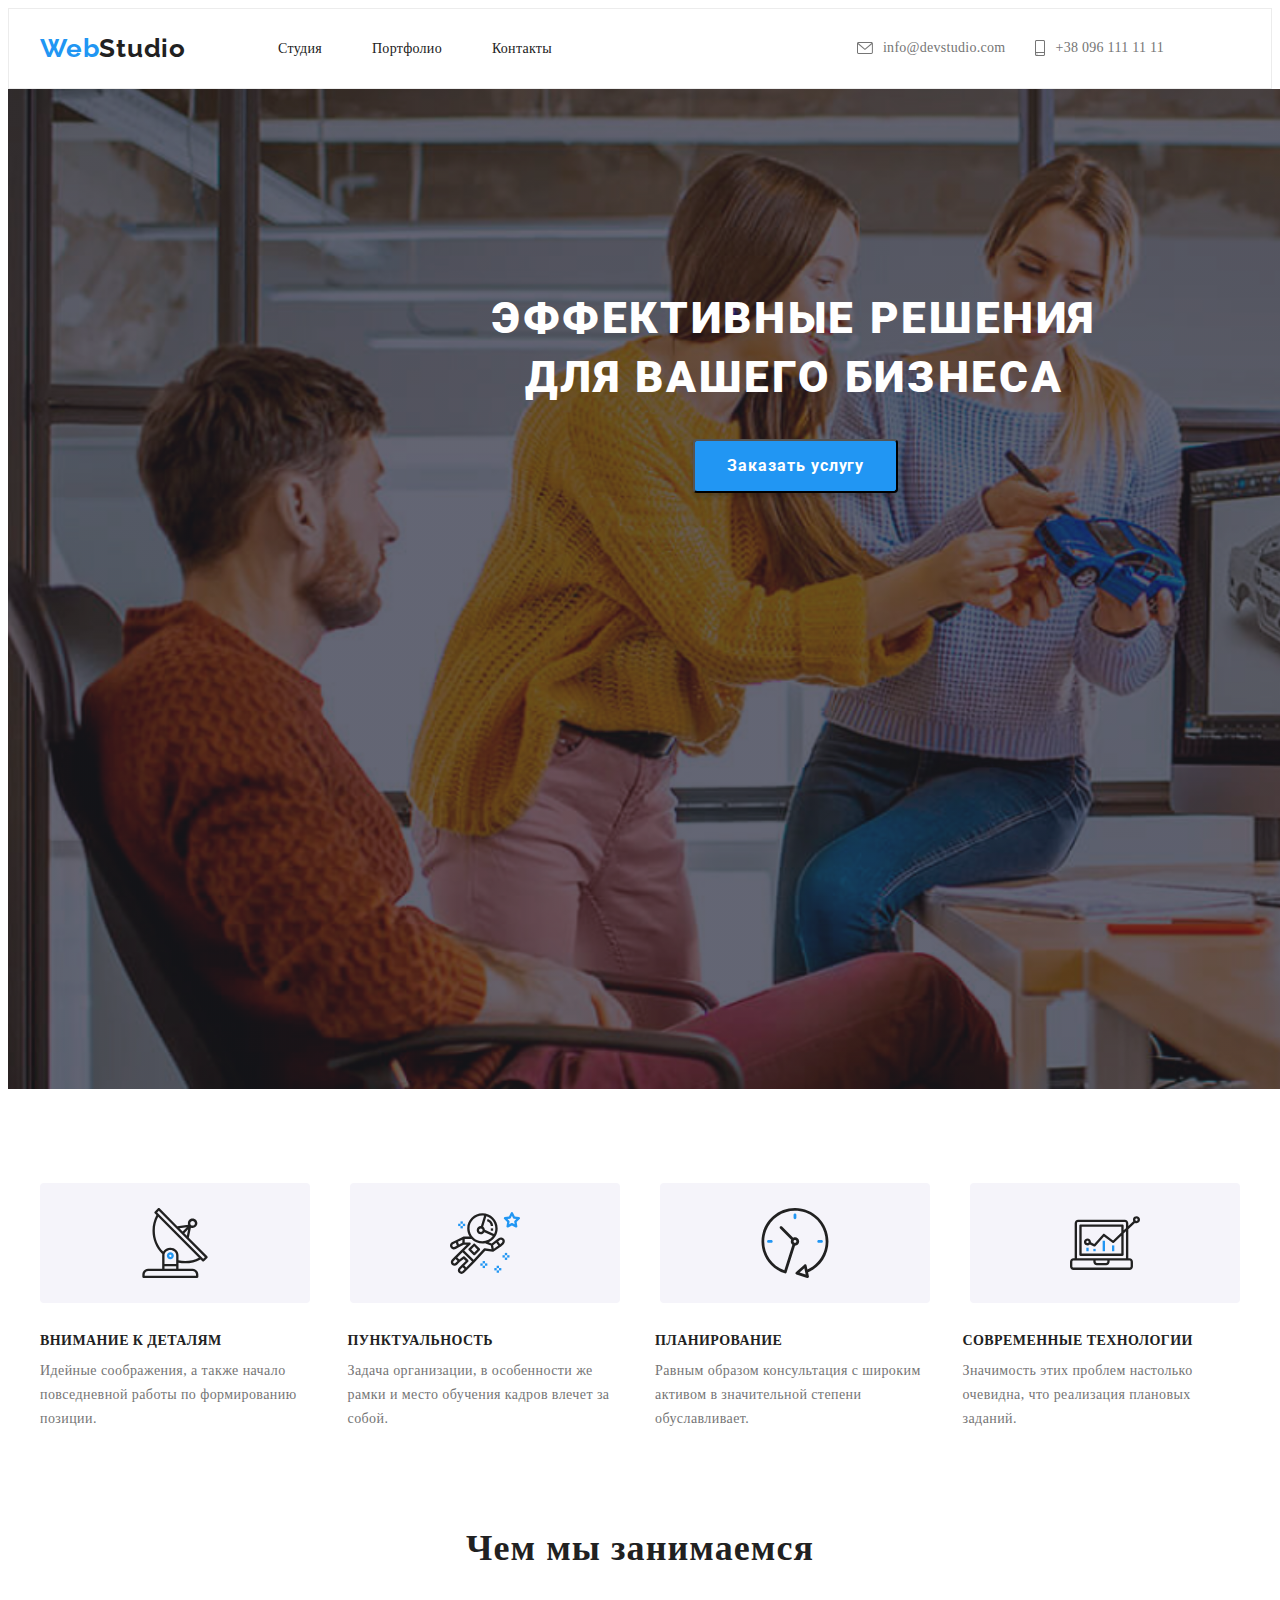
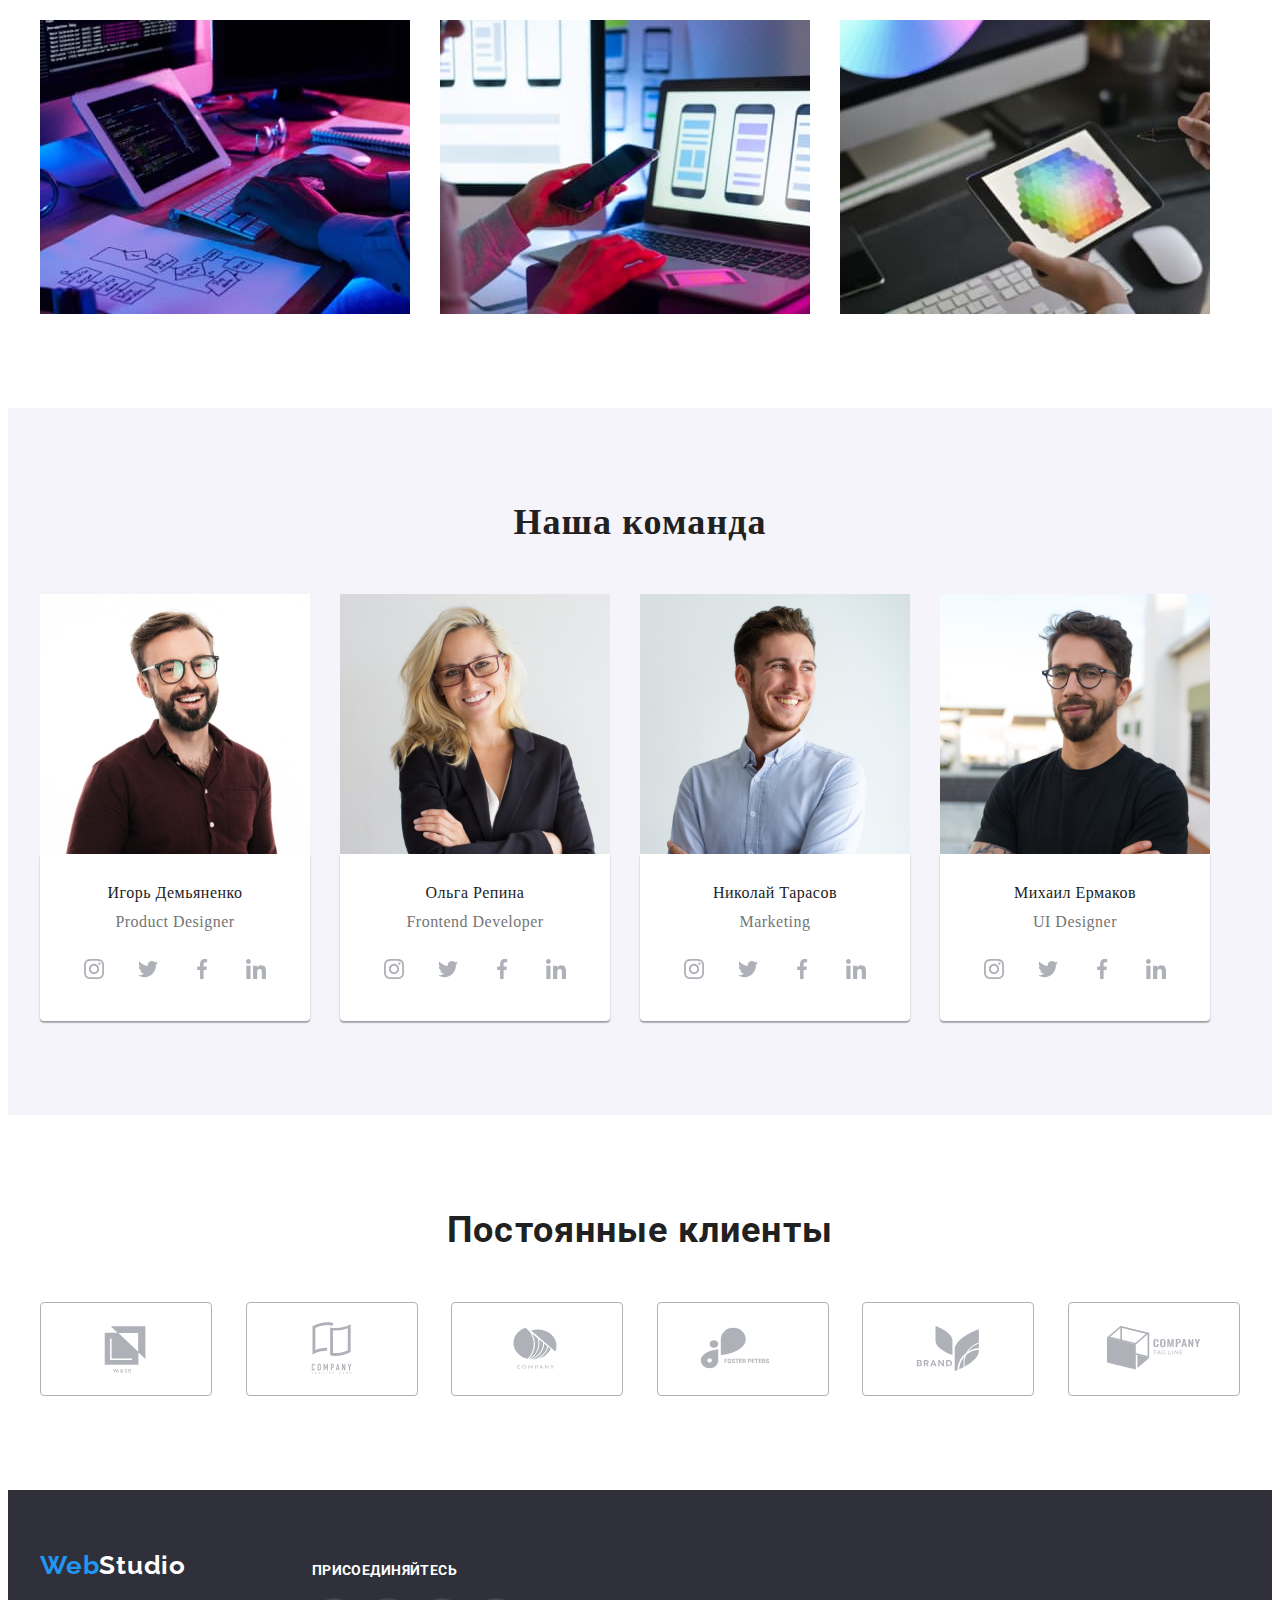
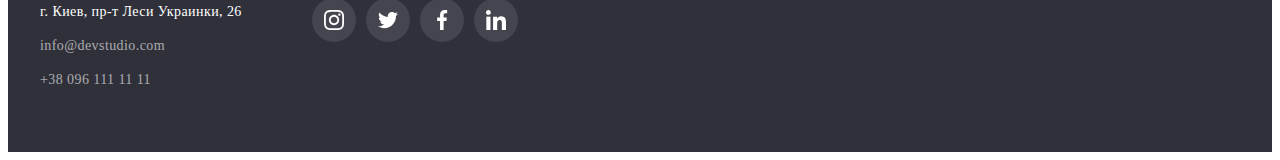
==== commit 7dad5159: "HW-04" ====
--- a/index.html
+++ b/index.html
@@ -34,8 +34,24 @@
                     </li>
                 </ul>
             </nav>
-            <a class="contact-email link" href="mailto:info@devstudio.com">info@devstudio.com</a>
-            <a class="contact-number link" href="tel:+380961111111">+38 096 111 11 11</a>
+            <ul class="header-list list">
+                <li class="header-item">
+            <a class="contact-email link" href="mailto:info@devstudio.com">
+                <svg class="header-icon" width="16" height="12">
+                    <use href="./images/icons/sprite.svg#envelope"></use>
+                </svg>
+                info@devstudio.com
+            </a>
+        </li>
+        <li class="header-item">
+            <a class="contact-number link" href="tel:+380961111111">
+                <svg class="header-icon" width="10" height="16">
+                    <use href="./images/icons/sprite.svg#smartphone"></use>
+                </svg>
+                +38 096 111 11 11
+            </a>
+        </li>
+        </ul>
         </div>
     </header>
     <main>
@@ -315,7 +331,8 @@
         </section>
     </main>
     <footer class="footer">
-        <div class=" container footer-container">
+        <div class="container footer-container">
+        <div class="footer-info">
             <a class="logo logo-footer link" href="" lang="en"><span class="logo logo-accent">Web</span>Studio</a>
             <address>
                 <ul class="list footer-list">
@@ -328,6 +345,40 @@
                 </ul>
             </address>
         </div>
+        <div class="footer-join ">
+            <p class="join-name">присоединяйтесь</p>
+            <ul class="join-list list">
+                <li class="join-list-item">
+                    <a class="join-link" href="">
+                        <svg class="join-icon" width="20" height="20">
+                            <use href="./images/icons/sprite.svg#instagram"></use>
+                        </svg>
+                    </a>
+                </li>
+                <li class="join-list-item">
+                    <a class="join-link" href="">
+                        <svg class="join-icon" width="20" height="20">
+                            <use href="./images/icons/sprite.svg#twitter"></use>
+                        </svg>
+                    </a>
+                </li>
+                <li class="join-list-item">
+                    <a class="join-link" href="">
+                        <svg class="join-icon" width="20" height="20">
+                            <use href="./images/icons/sprite.svg#facebook"></use>
+                        </svg>
+                    </a>
+                </li>
+                <li class="join-list-item">
+                    <a class="join-link" href="">
+                        <svg class="join-icon" width="20" height="20">
+                            <use href="./images/icons/sprite.svg#linkedin"></use>
+                        </svg>
+                    </a>
+                </li>
+            </ul>
+        </div>
+    </div>
     </footer>
 </body>
 
--- a/css/styles.css
+++ b/css/styles.css
@@ -67,6 +67,7 @@
 .navigation {
   display: flex;
   align-items: center;
+  margin-right: 305px;
 }
 
 .nav-list {
@@ -115,13 +116,24 @@
   color: #2196f3;
 }
 
+.header-list {
+  display: flex;
+  align-items: center;
+}
+
+.header-item:not(:last-child) {
+
+}
+
 .contact-email {
+  display: flex;
+  align-items: center;
   font-weight: 500;
   font-size: 14px;
   line-height: 1.14;
   letter-spacing: 0.02em;
   margin-left: auto;
-  margin-right: 50px;
+  margin-right: 30px;
   color: #757575;
 }
 
@@ -131,6 +143,8 @@
 }
 
 .contact-number {
+  display: flex;
+  align-items: center;
   font-weight: 500;
   font-size: 14px;
   line-height: 1.14;
@@ -142,6 +156,11 @@
 .contact-number:hover,
 .contact-number:focus {
   color: #2196f3;
+}
+
+.header-icon {
+  fill: currentColor;
+  margin-right: 10px;
 }
 
 .main-section {
@@ -466,7 +485,56 @@
 }
 
 .footer-container {
-
+  display: flex;
+  margin-left: auto;
+  margin-right: auto;
+}
+
+.footer-join {
+  display: flex;
+  flex-direction: column;
+  align-items: baseline;
+  margin-left: 70px;
+}
+
+.join-name {
+  font-family: 'Roboto';
+  font-style: normal;
+  font-weight: 700;
+  font-size: 14px;
+  line-height: 16px;
+  letter-spacing: 0.03em;
+  text-transform: uppercase;
+
+  color: #FFFFFF;
+  margin-bottom: 20px;
+  padding-top: 12px;
+}
+.join-list {
+  display: flex;
+}
+
+.join-list-item:not(:last-child){
+  margin-right: 10px;
+}
+
+.join-link {
+  display: flex;
+  align-items: center;
+  justify-content: center;
+  width: 44px;
+  height: 44px;
+  background: rgba(255, 255, 255, 0.1);
+  border-radius: 50%;
+}
+
+.join-icon {
+  fill: #FFFFFF;
+}
+
+.join-link:hover,
+.join-link:focus {
+background-color: #2196f3;
 }
 
 .logo-footer {
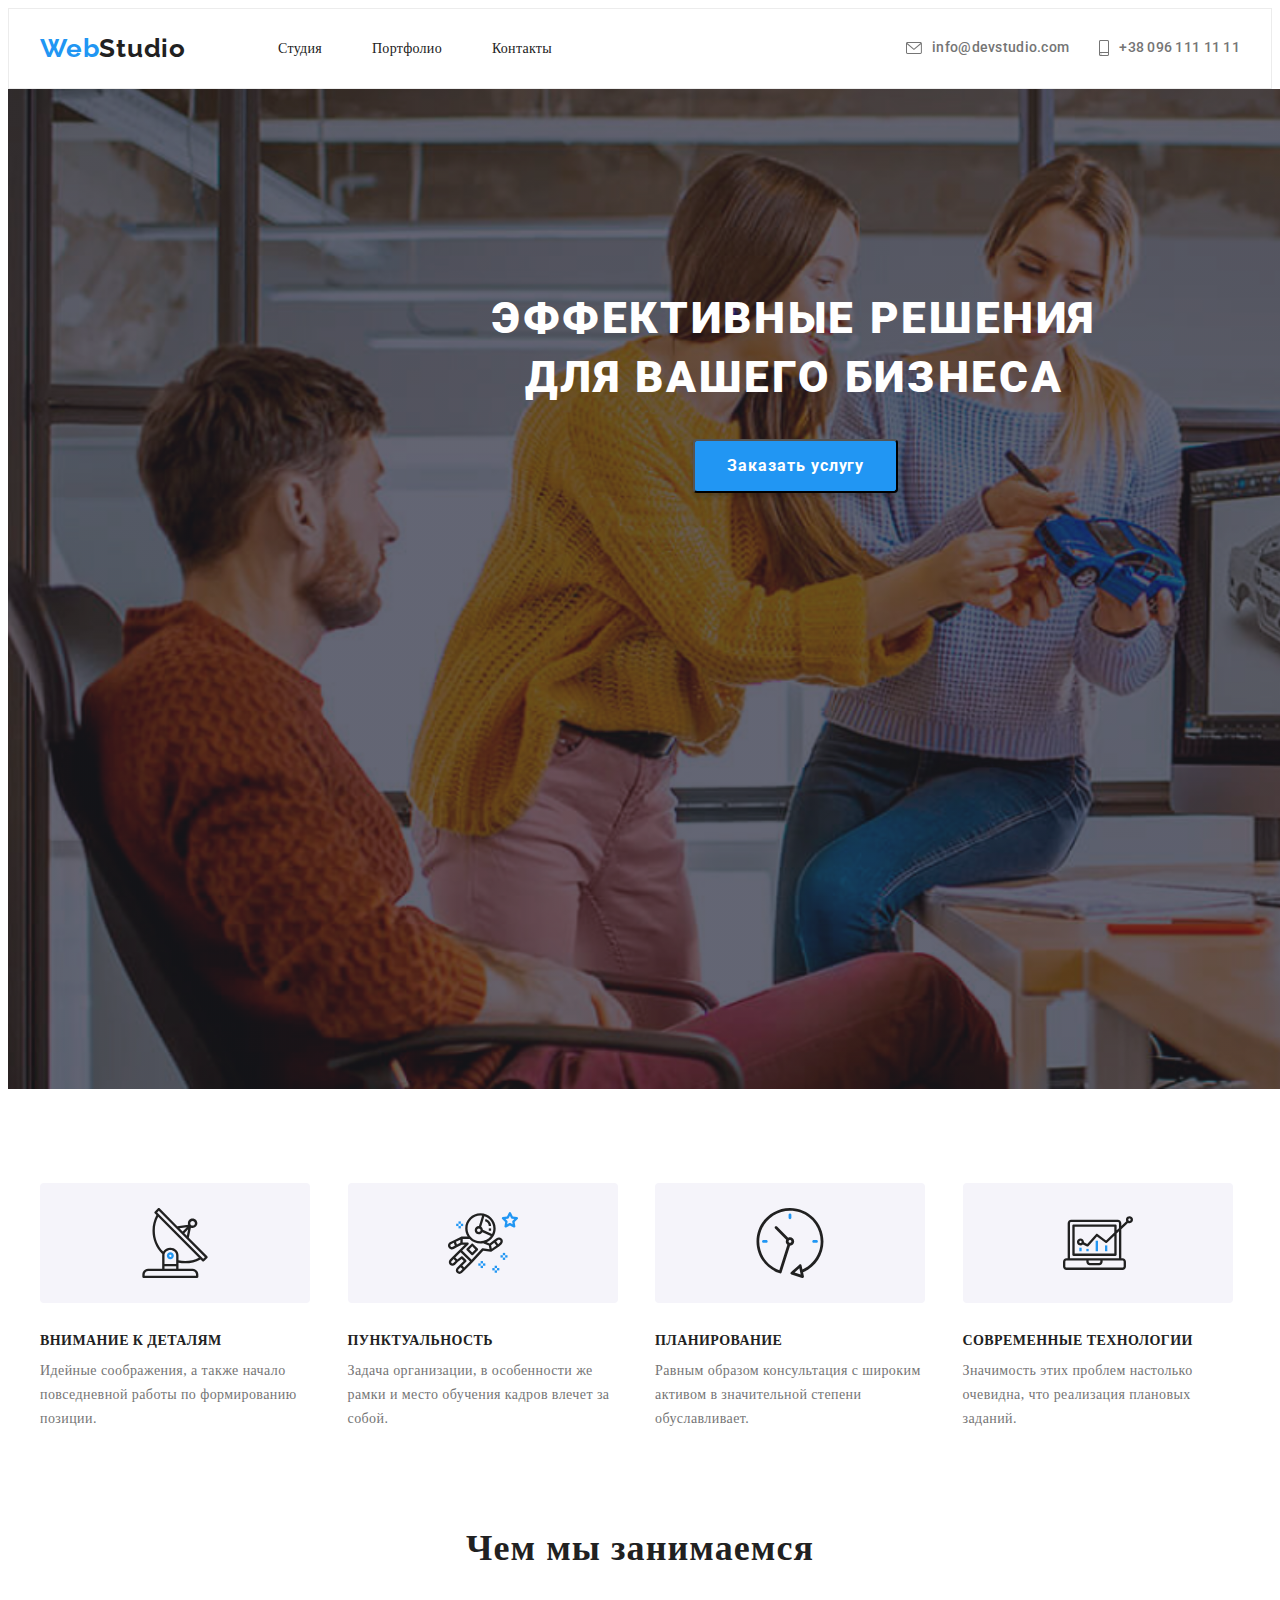
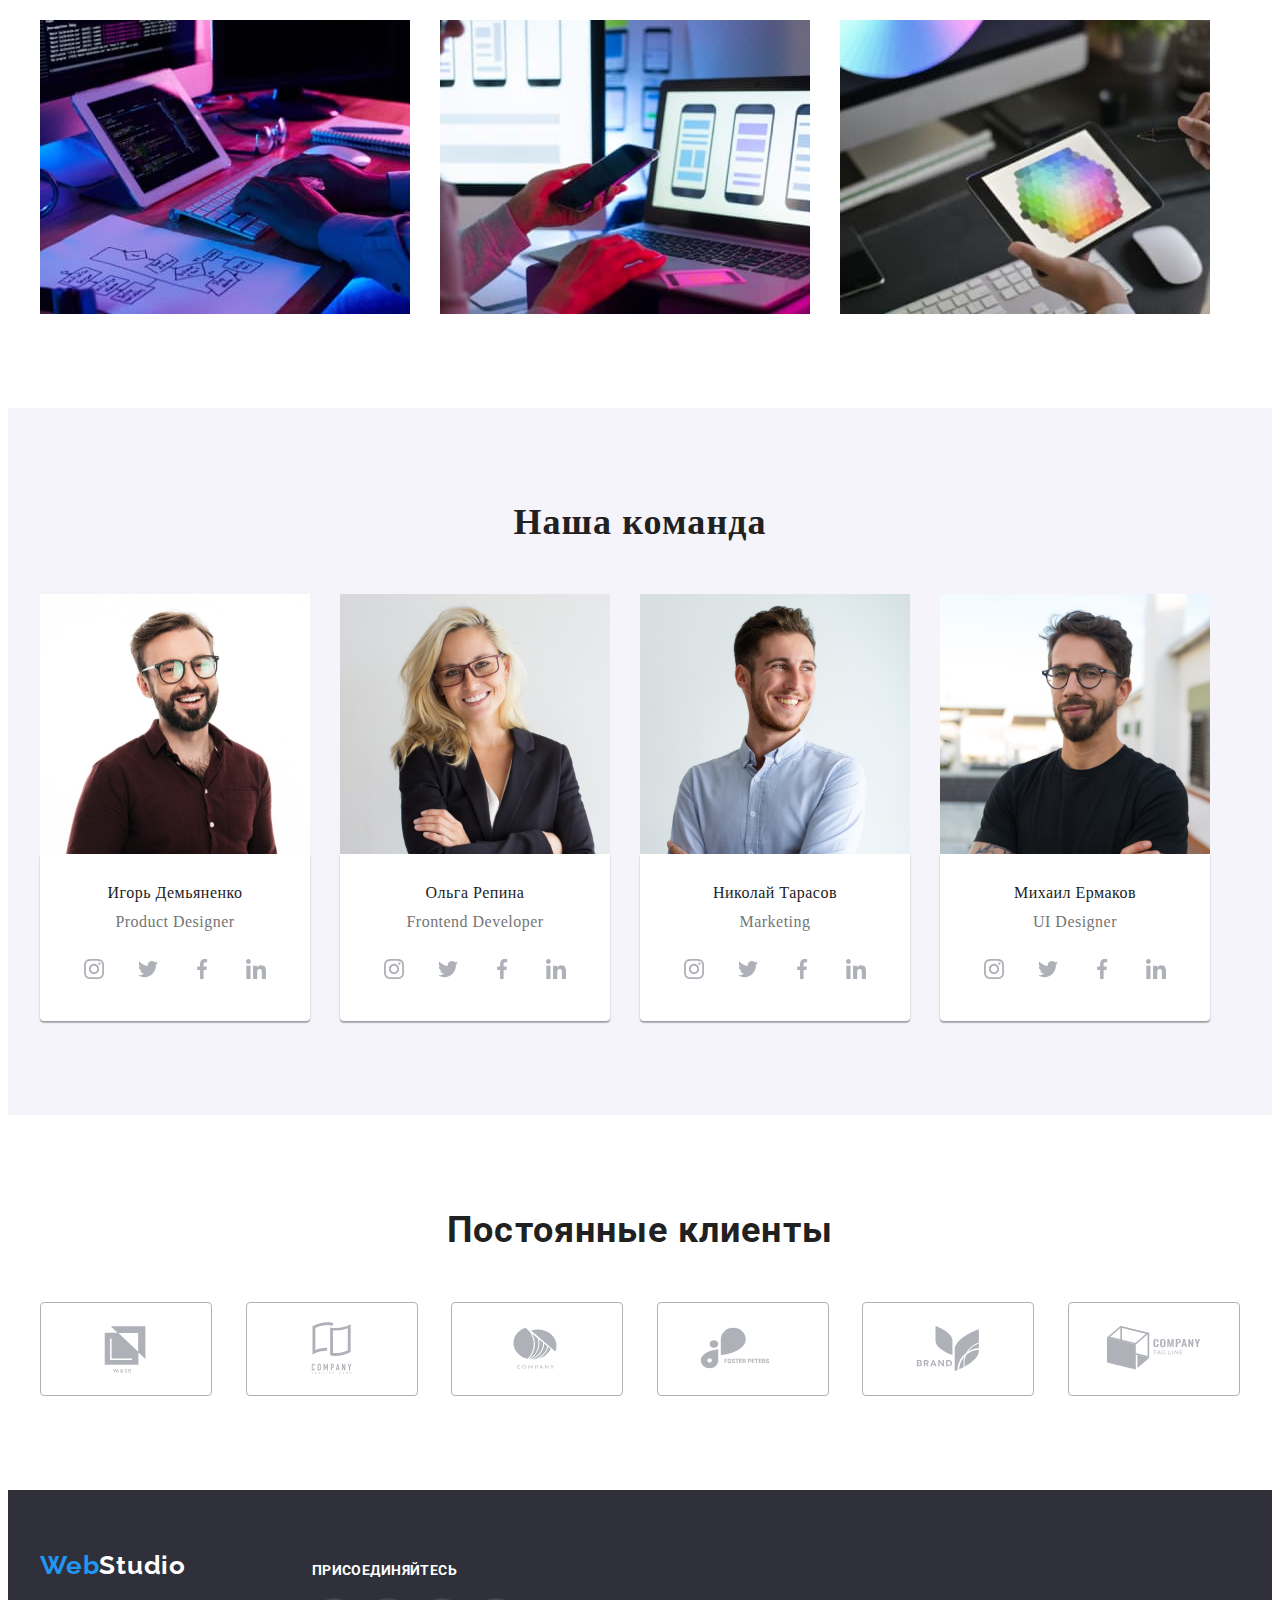
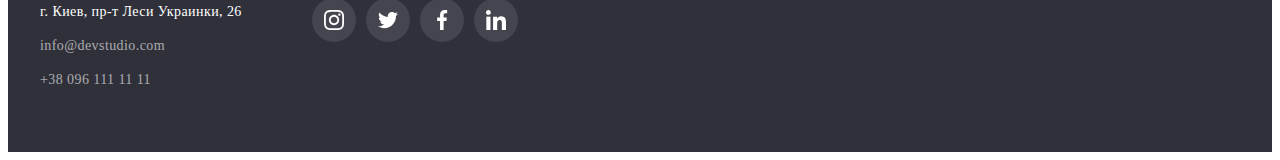
==== commit 4632f290: "HW-04" ====
--- a/index.html
+++ b/index.html
@@ -62,52 +62,44 @@
             </div>
         </section>
         <section class="section second-section">
-            <div class="container">
-                <ul class="second-section-list list">
-                    <li class="second-section-list-item">
-                        <a class="peculiarities-list-link" href="">
-                            <svg class="peculiarities-logo" width="70" height="70">
-                                <use href="./images/icons/sprite.svg#antenna"></use>
-                            </svg>
-                        </a></li>
-                    <li class="second-section-list-item">
-                        <a class="peculiarities-list-link" href="">
-                            <svg class="peculiarities-logo" width="70" height="70">
-                                <use href="./images/icons/sprite.svg#astronaut"></use>
-                            </svg>
-                        </a></li>
-                    <li class="second-section-list-item">
-                        <a class="peculiarities-list-link" href="">
-                            <svg class="peculiarities-logo" width="70" height="70">
-                                <use href="./images/icons/sprite.svg#clock"></use>
-                            </svg>
-                        </a></li>
-                    <li class="second-section-list-item">
-                        <a class="peculiarities-list-link" href="">
-                            <svg class="peculiarities-logo" width="70" height="70">
-                                <use href="./images/icons/sprite.svg#diagram"></use>
-                            </svg>
-                        </a></li>
-                </ul>
-            </div>
             <div class="container container-second-section">
                 <ul class="list peculiarities-list">
                     <li class="peculiarities-list-item">
+                        <div class="peculiarities-list-div">
+                            <svg class="peculiarities-logo" width="70" height="70">
+                                <use href="./images/icons/sprite.svg#antenna"></use>
+                            </svg>
+                        </div>
                         <h3 class="peculiarities">Внимание к деталям</h3>
                         <p class="features">Идейные соображения, а также начало повседневной работы по формированию
                             позиции.</p>
                     </li>
                     <li class="peculiarities-list-item">
+                        <div class="peculiarities-list-div">
+                            <svg class="peculiarities-logo" width="70" height="70">
+                                <use href="./images/icons/sprite.svg#astronaut"></use>
+                            </svg>
+                        </div>
                         <h3 class="peculiarities">Пунктуальность</h3>
                         <p class="features">Задача организации, в особенности же рамки и место обучения кадров влечет за
                             собой.</p>
                     </li>
                     <li class="peculiarities-list-item">
+                        <div class="peculiarities-list-div">
+                            <svg class="peculiarities-logo" width="70" height="70">
+                                <use href="./images/icons/sprite.svg#clock"></use>
+                            </svg>
+                        </div>
                         <h3 class="peculiarities">Планирование</h3>
                         <p class="features">Равным образом консультация с широким активом в значительной степени
                             обуславливает.</p>
                     </li>
                     <li class="peculiarities-list-item">
+                        <div class="peculiarities-list-div">
+                            <svg class="peculiarities-logo" width="70" height="70">
+                                <use href="./images/icons/sprite.svg#diagram"></use>
+                            </svg>
+                        </div>
                         <h3 class="peculiarities">Современные технологии</h3>
                         <p class="features">Значимость этих проблем настолько очевидна, что реализация плановых заданий.
                         </p>
--- a/css/styles.css
+++ b/css/styles.css
@@ -67,7 +67,6 @@
 .navigation {
   display: flex;
   align-items: center;
-  margin-right: 305px;
 }
 
 .nav-list {
@@ -119,6 +118,7 @@
 .header-list {
   display: flex;
   align-items: center;
+  margin-left: auto;
 }
 
 .header-item:not(:last-child) {
@@ -128,6 +128,7 @@
 .contact-email {
   display: flex;
   align-items: center;
+  font-family: 'Roboto';
   font-weight: 500;
   font-size: 14px;
   line-height: 1.14;
@@ -145,6 +146,7 @@
 .contact-number {
   display: flex;
   align-items: center;
+  font-family: 'Roboto';
   font-weight: 500;
   font-size: 14px;
   line-height: 1.14;
@@ -240,13 +242,7 @@
 
 }
 
-.second-section-list {
-  display: flex;
-  justify-content: space-between;
-  margin-bottom: 30px;
-}
-
-.peculiarities-list-link{
+.peculiarities-list-div{
   display: flex;
   align-items: center;
   justify-content: center;
@@ -254,6 +250,7 @@
   height: 120px;
   background: #F5F4FA;
   border-radius: 4px;
+  margin-bottom: 30px;
 }
 
 .peculiarities-list {
@@ -658,6 +655,11 @@
   margin-bottom: -30px;
 }
 
+.portfolio-department-list-item:hover,
+.portfolio-department-list-item:focus {
+  box-shadow: 0px 1px 1px rgba(0, 0, 0, 0.12), 0px 4px 4px rgba(0, 0, 0, 0.06), 1px 4px 6px rgba(0, 0, 0, 0.16);
+}
+
 .portfolio-department-list-item{
   flex-basis: calc((100% - 90px) / 3);
   margin-left: 30px;
